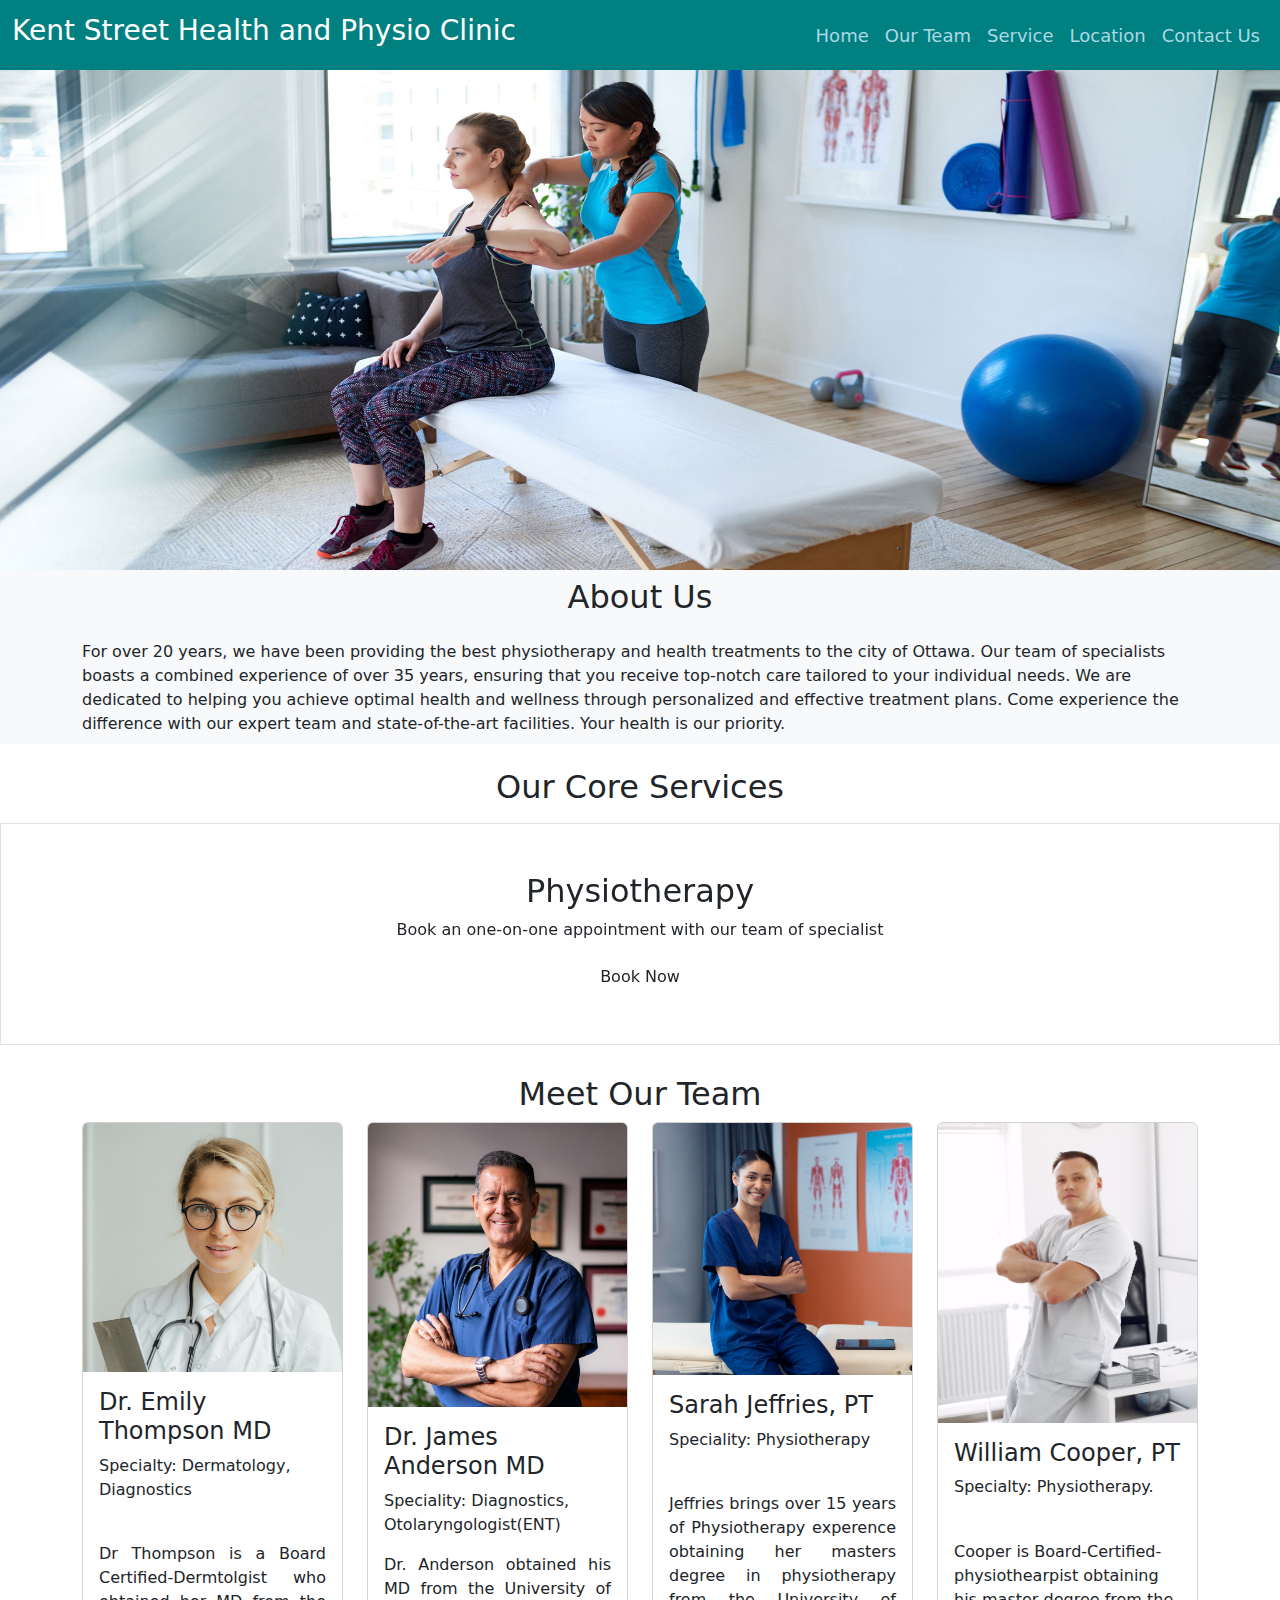
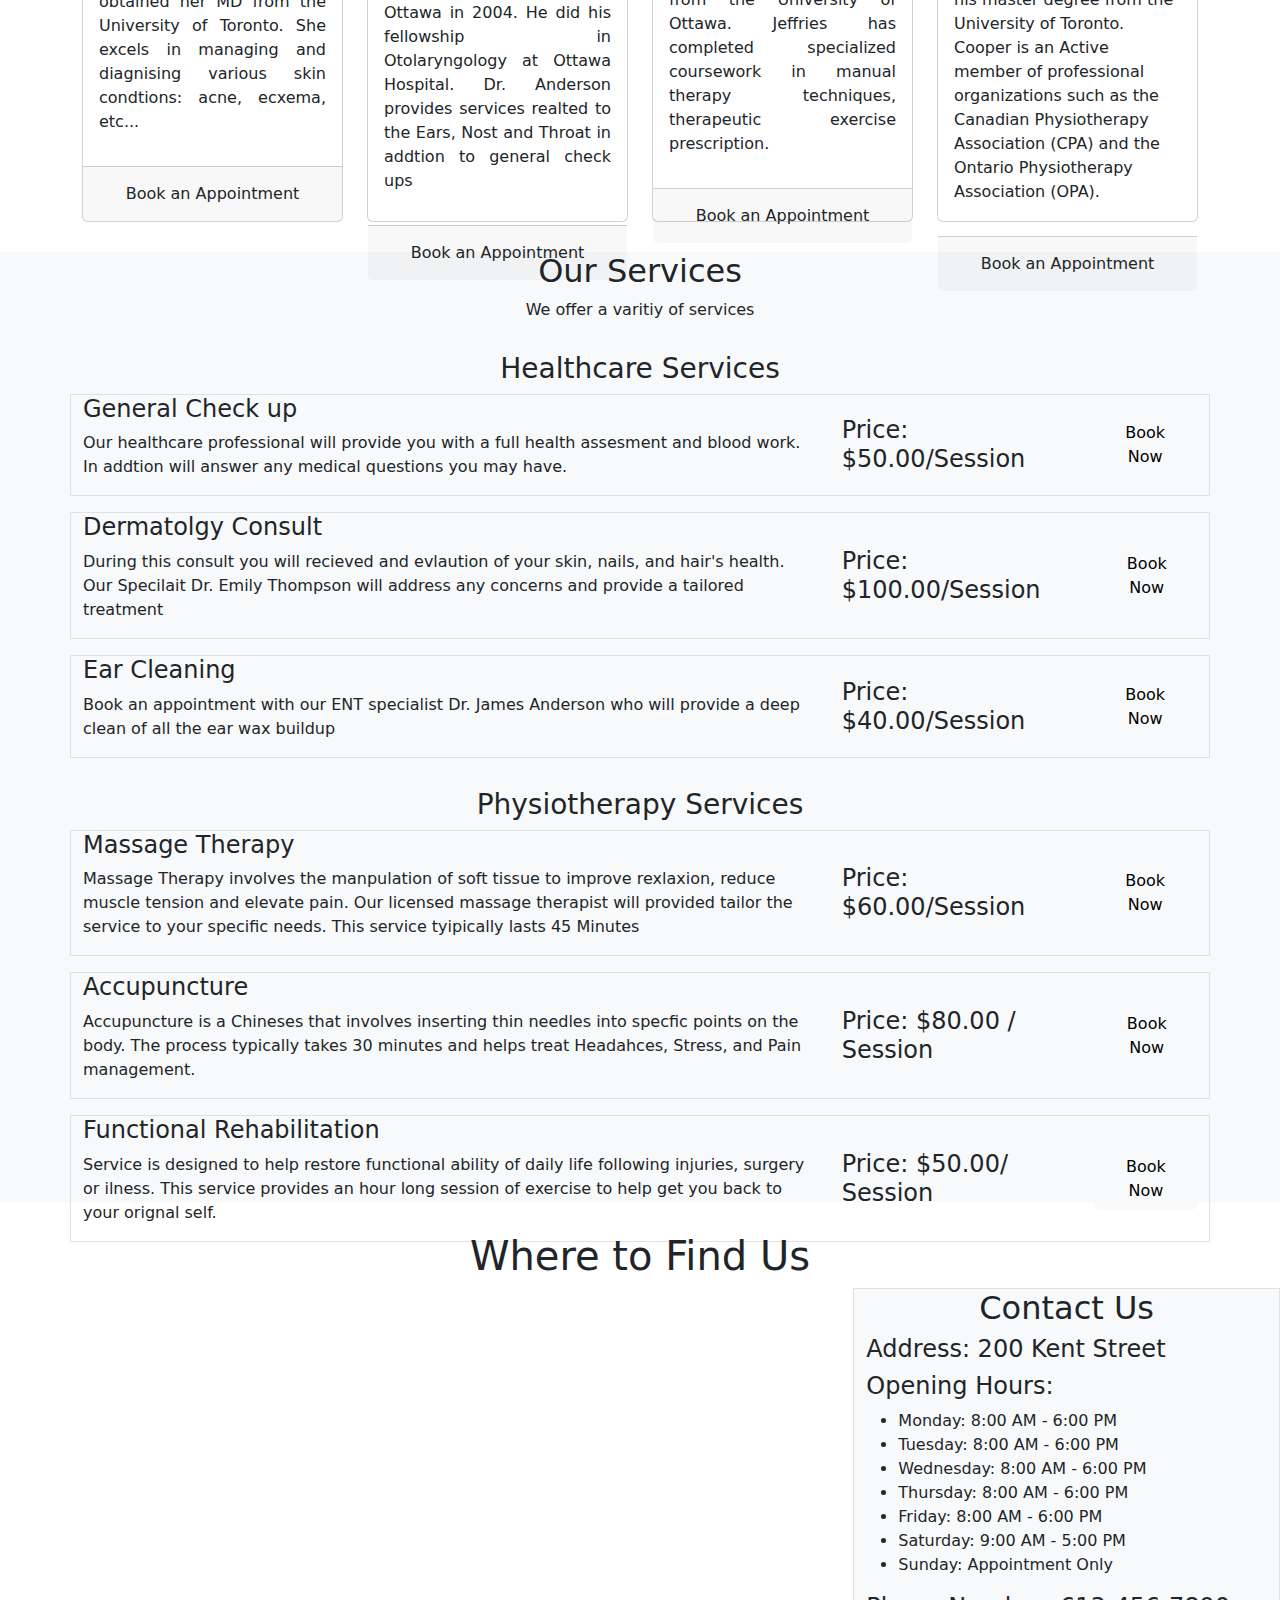
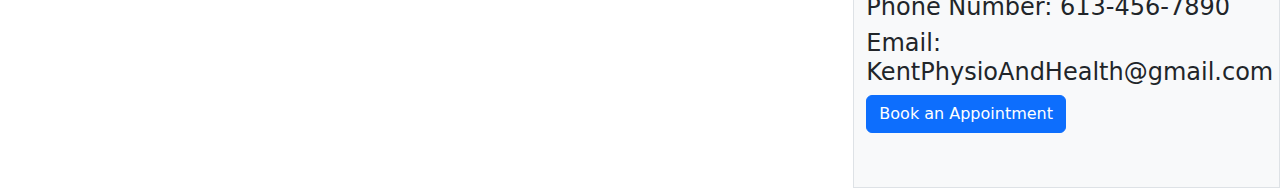
==== index.html @ dc6d2211 "95% Finished" ====
<!DOCTYPE html>
<html lang="en">

<head>
    <meta charset="UTF-8">
    <meta name="viewport" content="width=device-width, initial-scale=1.0">
    <title>Kent Street Health and Physio Clinic</title>
    <link rel="stylesheet" href="styles\styles.css">
    <link href="https://cdn.jsdelivr.net/npm/bootstrap@5.3.3/dist/css/bootstrap.min.css" rel="stylesheet">
    <script src="https://cdn.jsdelivr.net/npm/bootstrap@5.3.3/dist/js/bootstrap.bundle.min.js"></script>
</head>

<body>
    <!-- ===================== -->
    <!-- Navigation Bar        -->
    <!-- ===================== -->
    <nav class="navbar navbar-expand-md navbar-design fixed-top">
        <div class="container-fluid">
            <!-- Left hand side of nav-->
            <ul class="navbar-nav">
                <li>
                    <span class="website-name">
                        <h1 style="color: white; font-size: 28px">Kent Street Health and Physio Clinic</h1>
                    </span>
                </li>
            </ul>

            <!-- Links to other sections of the web page-->
            <ul class="navbar-nav">
                <li class="nav-item">
                    <a class="nav-link" href="#"> Home </a>
                </li>
                <li class="nav-item">
                    <a class="nav-link" href="#ourTeam"> Our Team </a>
                </li>
                <li class="nav-item">
                    <a class="nav-link" href="#services">Service</a>
                </li>
                <li class="nav-item">
                    <a class="nav-link" href="#location"> Location </a>
                </li>
                <li class="nav-item">
                    <a class="nav-link" href="#location"> Contact Us </a>
                </li>
            </ul>
        </div>
    </nav>
    <!-- Landing page image-->
    <div class="container-fluid" style="padding-left: 0; padding-right: 0; margin-top: 70px;">
        <img src="images\Physiotherapy-2.jpg" alt="Placeholder Image" style="width:100%; height:500px;">
    </div>

    <!-- ===================== -->
    <!-- About us Section       -->
    <!-- ===================== -->
    <div class="container-fluid bg-light">
        <div class="container bg-light">
            <h2 class="text-center py-2">About Us</h2>
            <p class="py-2">For over 20 years, we have been providing the best physiotherapy and health treatments to
                the city of Ottawa. Our team of specialists boasts a combined experience of over 35 years, ensuring that
                you receive top-notch care tailored to your individual needs. We are dedicated to helping you achieve
                optimal health and wellness through personalized and effective treatment plans. Come experience the
                difference with our expert team and state-of-the-art facilities. Your health is our priority.</p>
        </div>
    </div>

    <!-- Displays  an overview of services and then a list of services offered-->
    <div class="container-fluid text-center py-2" style="padding-left: 10px; padding-right: 10px;">
        <h2>Our Core Services</h2>
    </div>

    <div id="ServiceCarousel" class="carousel slide" data-bs-ride="carousel">
        <div class="carousel-inner">

            <!-- Physiotherapy Services-->
            <div class="carousel-item active">
                <div class="container-fluid py-5 text-center border" style="padding-left: 10px; padding-right: 10px;">

                    <h2>Physiotherapy </h2>
                    <p> Book an one-on-one appointment with our team of specialist</p>
                    <button type="button" class="btn" data-bs-toggle="modal" data-bs-target="#bookingModal">
                        Book Now</button>
                </div>
            </div>

            <!-- Health Care Services-->
            <div class="carousel-item">
                <div class="container-fluid py-5 text-center border" style="padding-left: 10px; padding-right: 10px;">
                    <h2>Health Care</h2>
                    <p> Walk-in or book an appointment with our team of specialist </p>
                    <button type="button" class="btn" data-bs-toggle="modal" data-bs-target="#bookingModal">
                        Book Now</button>
                </div>
            </div>
        </div>
        <button class="carousel-control-prev" type="button" data-bs-target="#ServiceCarousel" data-bs-slide="prev">
            <span class="carousel-control-prev-icon"></span>
        </button>
        <button class="carousel-control-next" type="button" data-bs-target="#ServiceCarousel" data-bs-slide="next">
            <span class="carousel-control-next-icon"></span>
        </button>
    </div>

    <!-- Meet the team section of the website-->
    <div class="container-fluid" id="ourTeam">
        <h2 class="text-center" style="margin-top: 30px;">Meet Our Team</h2>
    </div>
    <div class="container" style="display: flex; align-items: center;">
        <div class="row">
            <div class="col-3 ">
                <div class="card" style="max-width: 24rem;height: 700px">
                    <img class="card-img-top" src="images\pexels-shkrabaanthony-5215024.jpg" alt="Card image"
                        style="height:300px">
                    <div class="card-body">
                        <h4 class="card-title">Dr. Emily Thompson MD</h4>
                        <p class="card-text" style="margin-bottom: 40px;">Specialty: Dermatology, Diagnostics </p>

                        <p class="justified-text"> Dr Thompson is a Board
                            Certified-Dermtolgist who obtained her MD from
                            the
                            University of Toronto. She excels in managing and diagnising various skin condtions: acne,
                            ecxema, etc...
                        <p>
                    </div>
                    <div class="card-footer text-center"> <button type="button" class="btn" data-bs-toggle="modal"
                            data-bs-target="#bookingModal">
                            Book an Appointment</button>
                    </div>
                </div>
            </div>
            <div class="col-3">
                <div class="card" style="max-width: 24rem; height: 700px">
                    <img class="card-img-top" src="images\pexels-cristian-rojas-8460157.jpg" alt="Card image"
                        style="height:300px">
                    <div class=" card-body">
                        <h4 class="card-title">Dr. James Anderson MD</h4>
                        <p class="card-text">Speciality: Diagnostics, Otolaryngologist(ENT)</p>
                        <p class="justified-text"> Dr. Anderson obtained his MD from the University of Ottawa in 2004.
                            He did his fellowship in
                            Otolaryngology at Ottawa Hospital. Dr. Anderson provides services realted to the Ears, Nost
                            and Throat in addtion to general check ups
                        <p>

                    </div>
                    <div class="card-footer text-center"> <button type="button" class="btn" data-bs-toggle="modal"
                            data-bs-target="#bookingModal">
                            Book an Appointment</button>
                    </div>

                </div>
            </div>
            <div class="col-3 ">
                <div class="card" style="max-width: 24rem; height: 700px">
                    <img class="card-img-top" id="image" src="images\PhysioTherapist1.png" alt="Card image"
                        style="height:300px">
                    <div class="card-body">
                        <h4 class="card-title">Sarah Jeffries, PT </h4>
                        <p class="card-text" style="margin-bottom: 40px;">Speciality: Physiotherapy</p>
                        <p class="justified-text"> Jeffries brings over 15 years of Physiotherapy experence obtaining
                            her masters degree in
                            physiotherapy from the University of Ottawa. Jeffries has completed specialized coursework
                            in
                            manual
                            therapy techniques, therapeutic exercise prescription.</p>

                    </div>
                    <div class="card-footer text-center"> <button type="button" class="btn" data-bs-toggle="modal"
                            data-bs-target="#bookingModal">
                            Book an Appointment</button>
                    </div>
                </div>
            </div>

            <div class="col-3">
                <div class="card" style="max-width: 24rem; height: 700px ">

                    <img class="card-img-top" src="images\doctor-white-uniform-office.jpg" alt="Card image"
                        style="height:300px">
                    <div class="card-body">
                        <h4 class="card-title">William Cooper, PT</h4>
                        <p class="card-text" style="padding-bottom: 25px">Specialty: Physiotherapy.</p>
                        <p>Cooper is Board-Certified-physiothearpist obtaining his master degree from the University of
                            Toronto. Cooper is an Active member of professional organizations such as the Canadian
                            Physiotherapy
                            Association (CPA) and the Ontario Physiotherapy Association (OPA).</p>

                    </div>
                    <div class="card-footer text-center"> <button type="button" class="btn" data-bs-toggle="modal"
                            data-bs-target="#bookingModal">
                            Book an Appointment</button>
                    </div>
                </div>
            </div>

        </div>
    </div>

    <!-- Service Section -->
    <div class="container-fluid  bg-light" id="services" style="height:950px; background-color:lightgray;">
        <div class="container-fluid text-center" style="margin-top: 30px;">
            <h2>Our Services</h2>
            <p> We offer a varitiy of services</p>
        </div>
        <h3 class="text-center" style="margin-top: 30px;"> Healthcare Services</h3>
        <div class="container">
            <!-- Example of service box-->
            <div class="row border d-flex align-items-center mb-3">
                <div class="col-md-8">
                    <div>
                        <h4>General Check up</h4>
                        <p> Our healthcare professional will provide you with a full health assesment and blood work. In
                            addtion will answer any medical questions you may have.</p>
                    </div>
                </div>
                <div class="col-md-4 d-flex justify-content-end align-items-center">
                    <h4 class="mb-0 mr-2">Price: $50.00/Session</h4>
                    <button type="button" class="btn btn-light ml-2" data-bs-toggle="modal"
                        data-bs-target="#bookingModal">
                        Book Now</button>
                </div>
            </div>
            <div class="row border d-flex align-items-center mb-3">
                <div class="col-sm-8">
                    <div>
                        <h4>Dermatolgy Consult</h4>
                        <p>During this consult you will recieved and evlaution of your skin, nails, and hair's health.
                            Our Specilait Dr. Emily Thompson will address any concerns and provide a tailored treatment
                        </p>
                    </div>
                </div>
                <div class="col-md-4 d-flex justify-content-end align-items-center">
                    <h4 class="mb-0 mr-2">Price: $100.00/Session</h4>
                    <button type="button" class="btn btn-light ml-2" data-bs-toggle="modal"
                        data-bs-target="#bookingModal">
                        Book Now</button>
                </div>
            </div>

            <div class="row border d-flex align-items-center mb-3">
                <div class="col-sm-8">
                    <div>
                        <h4>Ear Cleaning</h4>
                        <p> Book an appointment with our ENT specialist Dr. James Anderson who will provide a deep clean
                            of all the ear wax buildup </p>
                    </div>
                </div>
                <div class="col-md-4 d-flex justify-content-end align-items-center">
                    <h4 class="mb-0 mr-2">Price: $40.00/Session</h4>
                    <button type="button" class="btn btn-light ml-2" data-bs-toggle="modal"
                        data-bs-target="#bookingModal">
                        Book Now</button>
                </div>
            </div>
        </div>
        <!-- Physiotherapy Services-->
        <h3 class="text-center" style="margin-top: 30px;"> Physiotherapy Services</h3>
        <div class="container">

            <!--One of the services offered-->
            <div class="row border d-flex align-items-center mb-3">
                <div class="col-md-8">
                    <div>
                        <h4>Massage Therapy</h4>
                        <p>Massage Therapy involves the manpulation of soft tissue to improve rexlaxion, reduce muscle
                            tension and elevate pain. Our licensed massage therapist will provided tailor the service
                            to your specific needs. This service tyipically lasts 45 Minutes</p>
                    </div>
                </div>
                <div class="col-md-4 d-flex justify-content-end align-items-center">
                    <h4 class="mb-0 mr-2">Price: $60.00/Session</h4>
                    <button type="button" class="btn btn-light ml-2" data-bs-toggle="modal"
                        data-bs-target="#bookingModal">
                        Book Now</button>
                </div>
            </div>

            <div class="row border d-flex align-items-center mb-3">
                <div class="col-sm-8">
                    <div>
                        <h4>Accupuncture</h4>
                        <p>Accupuncture is a Chineses that involves inserting thin needles into specfic points on the
                            body. The process typically takes 30 minutes and helps treat Headahces, Stress, and Pain
                            management.</p>
                    </div>
                </div>
                <div class="col-md-4 d-flex justify-content-end align-items-center">
                    <h4 class="mb-0 mr-2">Price: $80.00 / Session</h4>
                    <button type="button" class="btn btn-light ml-2" data-bs-toggle="modal"
                        data-bs-target="#bookingModal">
                        Book Now</button>
                </div>
            </div>

            <div class="row border d-flex align-items-center mb-3">
                <div class="col-sm-8">
                    <div>
                        <h4>Functional Rehabilitation</h4>
                        <p> Service is designed to help restore functional ability of daily life following injuries,
                            surgery or ilness. This service provides an hour long session of exercise to help get you
                            back to your orignal self.</p>
                    </div>
                </div>
                <div class="col-md-4 d-flex justify-content-end align-items-center">
                    <h4 class="mb-0 mr-2">Price: $50.00/ Session</h4>
                    <button type="button" class="btn btn-light ml-2" data-bs-toggle="modal"
                        data-bs-target="#bookingModal">
                        Book Now</button>
                </div>
            </div>
        </div>
    </div>

    <!-- Location Section -->
    <div class="container-fluid  py-15" id="location" style="padding-top: 30px;">
        <h1 class="text-center"> Where to Find Us</h1>
        <div class="row">
            <div class="col-md-8">
                <div class="map" style="position: relative; height: 500px; width: 100%; ">
                    <iframe
                        src="https://www.google.com/maps/embed?pb=!1m18!1m12!1m3!1d2800.6131193935475!2d-75.70146079999999!3d45.417140599999996!2m3!1f0!2f0!3f0!3m2!1i1024!2i768!4f13.1!3m3!1m2!1s0x4cce045374c38bcb%3A0xe86599e14ddf9815!2s200%20Kent%20St%2C%20Ottawa%2C%20ON%20K1A%200E6!5e0!3m2!1sen!2sca!4v1717624292869!5m2!1sen!2sca"
                        style="position: relative; top: 0; left: 0; width: 100%; height: 100%; border: 0;"
                        allowfullscreen="" loading="lazy" referrerpolicy="no-referrer-when-downgrade"></iframe>
                </div>
            </div>

            <!-- Contact Section-->
            <div class="col-md-4 border bg-light" style="height:500px;">
                <h2 class="text-center">Contact Us</h2>
                <h4>Address: 200 Kent Street</h4>
                <h4>Opening Hours: </h4>
                <ul>
                    <li>Monday: 8:00 AM - 6:00 PM</li>
                    <li>Tuesday: 8:00 AM - 6:00 PM</li>
                    <li>Wednesday: 8:00 AM - 6:00 PM</li>
                    <li>Thursday: 8:00 AM - 6:00 PM</li>
                    <li>Friday: 8:00 AM - 6:00 PM</li>
                    <li>Saturday: 9:00 AM - 5:00 PM</li>
                    <li>Sunday: Appointment Only</li>
                </ul>
                <h4>Phone Number: 613-456-7890</h4>
                <h4> Email: KentPhysioAndHealth@gmail.com</h4>

                <button type="button" class="btn btn-primary" data-bs-toggle="modal" data-bs-target="#bookingModal">
                    Book an Appointment</button>

            </div>

        </div>
    </div>


    <!-- Booking Form-->
    <div class="modal fade" id="bookingModal" role="dialog">
        <div class="modal-dialog modal-lg">
            <div class="modal-content">
                <div class="modal-header">
                    <h4 class="modal-title"> Book an Appointment</h4>
                    <button type="button" class="btn-close" data-bs-dismiss="modal"></button>
                </div>
                <div class="modal-body">
                    <div class="row">
                        <div class="col-6">
                            <label for="firstName">First Name:</label>
                            <input type="text" id="firstName" name="firstName" class="form-control" required><br>
                        </div>
                        <div class="col-6">
                            <label for="lastName">Last Name:</label>
                            <input type="text" id="lastName" name="lastName" class="form-control" required><br>
                        </div>
                    </div>
                    <div class="row">
                        <div class="col-12">
                            <label for="email">Email:</label>
                            <input type="email" id="email" name="email" class="form-control" required><br>
                        </div>
                    </div>
                    <div class="row">
                        <div class="col-6">
                            <label for="service">Select a Service:</label>
                            <select id="service" name="service" class="form-control" required><br>
                                <option value="" selected disabled>Select a service</option>
                                <option>General Chekcupo</option>
                                <option>Physiotherapy Service</option>
                            </select>
                        </div>
                        <div class="col-6">
                            <label for="expert">Select and Expert:</label>
                            <select id="expert" name="expert" class="form-control" required><br>
                                <option value="" selected disabled>Select an expert</option>
                                <option>Dr. James Anderson</option>
                                <option>Dr Emily Thompson</option>
                                <option> Dr Sarah Jefferies</option>
                                <option> David Roberts PT</option>
                            </select>
                        </div>
                    </div>
                    <div class="row mt-3">
                        <div class="col-6">
                            <label for="date">date</label>
                            <input type="date" id="date" name="date" class="form-control" required><br>

                        </div>
                        <div class="col-6">
                            <div class="dropup">
                                <label for="appointmentTime">Select Appointment Time:</label>
                                <select id="appointmentTime" name="appointmentTime" class="form-control">
                                    <!-- Options for 15-minute intervals from 8:00 AM to 6:00 PM -->
                                    <option value="08:00">8:00 AM</option>
                                    <option value="08:15">8:15 AM</option>
                                    <option value="08:30">8:30 AM</option>
                                    <option value="08:45">8:45 AM</option>
                                    <option value="09:00">9:00 AM</option>
                                    <option value="09:15">9:15 AM</option>
                                    <option value="09:30">9:30 AM</option>
                                    <option value="09:45">9:45 AM</option>
                                    <option value="10:00">10:00 AM</option>
                                    <option value="10:15">10:15 AM</option>
                                    <option value="10:30">10:30 AM</option>
                                    <option value="10:45">10:45 AM</option>
                                    <option value="11:00">11:00 AM</option>
                                    <option value="11:15">11:15 AM</option>
                                    <option value="11:30">11:30 AM</option>
                                    <option value="11:45">11:45 AM</option>
                                    <option value="12:00">12:00 PM</option>
                                    <option value="12:15">12:15 PM</option>
                                    <option value="12:30">12:30 PM</option>
                                    <option value="12:45">12:45 PM</option>
                                    <option value="13:00">1:00 PM</option>
                                    <option value="13:15">1:15 PM</option>
                                    <option value="13:30">1:30 PM</option>
                                    <option value="13:45">1:45 PM</option>
                                    <option value="14:00">2:00 PM</option>
                                    <option value="14:15">2:15 PM</option>
                                    <option value="14:30">2:30 PM</option>
                                    <option value="14:45">2:45 PM</option>
                                    <option value="15:00">3:00 PM</option>
                                    <option value="15:15">3:15 PM</option>
                                    <option value="15:30">3:30 PM</option>
                                    <option value="15:45">3:45 PM</option>
                                    <option value="16:00">4:00 PM</option>
                                    <option value="16:15">4:15 PM</option>
                                    <option value="16:30">4:30 PM</option>
                                    <option value="16:45">4:45 PM</option>
                                    <option value="17:00">5:00 PM</option>
                                    <option value="17:15">5:15 PM</option>
                                    <option value="17:30">5:30 PM</option>
                                    <option value="17:45">5:45 PM</option>
                                </select>
                            </div>

                        </div>
                    </div>

                </div>
                <div class="modal-footer">
                    <button type="button" class="btn bg-light" id="submit" data-bs-dismiss="modal"
                        data-bs-target="#bookingModal">Book an
                        Appointment</button>
                </div>
            </div>
        </div>
    </div>

    <!-- Booking confirmation modal-->
    <div class="modal fade" id="confirmationModal">
        <div class="modal-dialog">
            <div class="modal-content">
                <div class="modal-header">
                    <h5 class="modal-title" id="confirmationModalLabel">Booking Confirmation</h5>
                    <button type="button" class="btn-close" data-bs-dismiss="modal"></button>
                </div>
                <div class="modal-body" id="confirmationModalBody">
                </div>
                <div class="modal-footer">
                    <button type="button" class="btn btn-primary" data-bs-toggle="modal" data-bs-target="#bookingModal">
                        Book an Appointment</button>
                </div>
            </div>

        </div>

    </div>

    <!-- Java Script function to display a booking confirmation-->
    <script>
        document.getElementById('submit').addEventListener('click', function (event) {
            event.preventDefault();

            // Retrieve input values entered by the user
            var firstName = document.getElementById('firstName').value;
            var lastName = document.getElementById('lastName').value;
            var email = document.getElementById('email').value;
            var service = document.getElementById('service').value;
            var expert = document.getElementById('expert').value;
            var date = document.getElementById('date').value;
            var appointmentTime = document.getElementById('appointmentTime').value;


            var confirmationMessage = 'First Name: ' + firstName + '<br>' +
                'Last Name: ' + lastName + '<br>' +
                'Email: ' + email + '<br>' +
                'Service: ' + service + '<br>' +
                'Expert: ' + expert + '<br>' +
                'Date: ' + date + '<br>' +
                'Appointment Time: ' + appointmentTime;

            // Populate confirmation modal with booking information
            document.getElementById('confirmationModalBody').innerHTML = confirmationMessage;

            // Show confirmation modal
            var confirmationModal = new bootstrap.Modal(document.getElementById('confirmationModal'));
            confirmationModal.show();
        });


    </script>






</body>

</html>
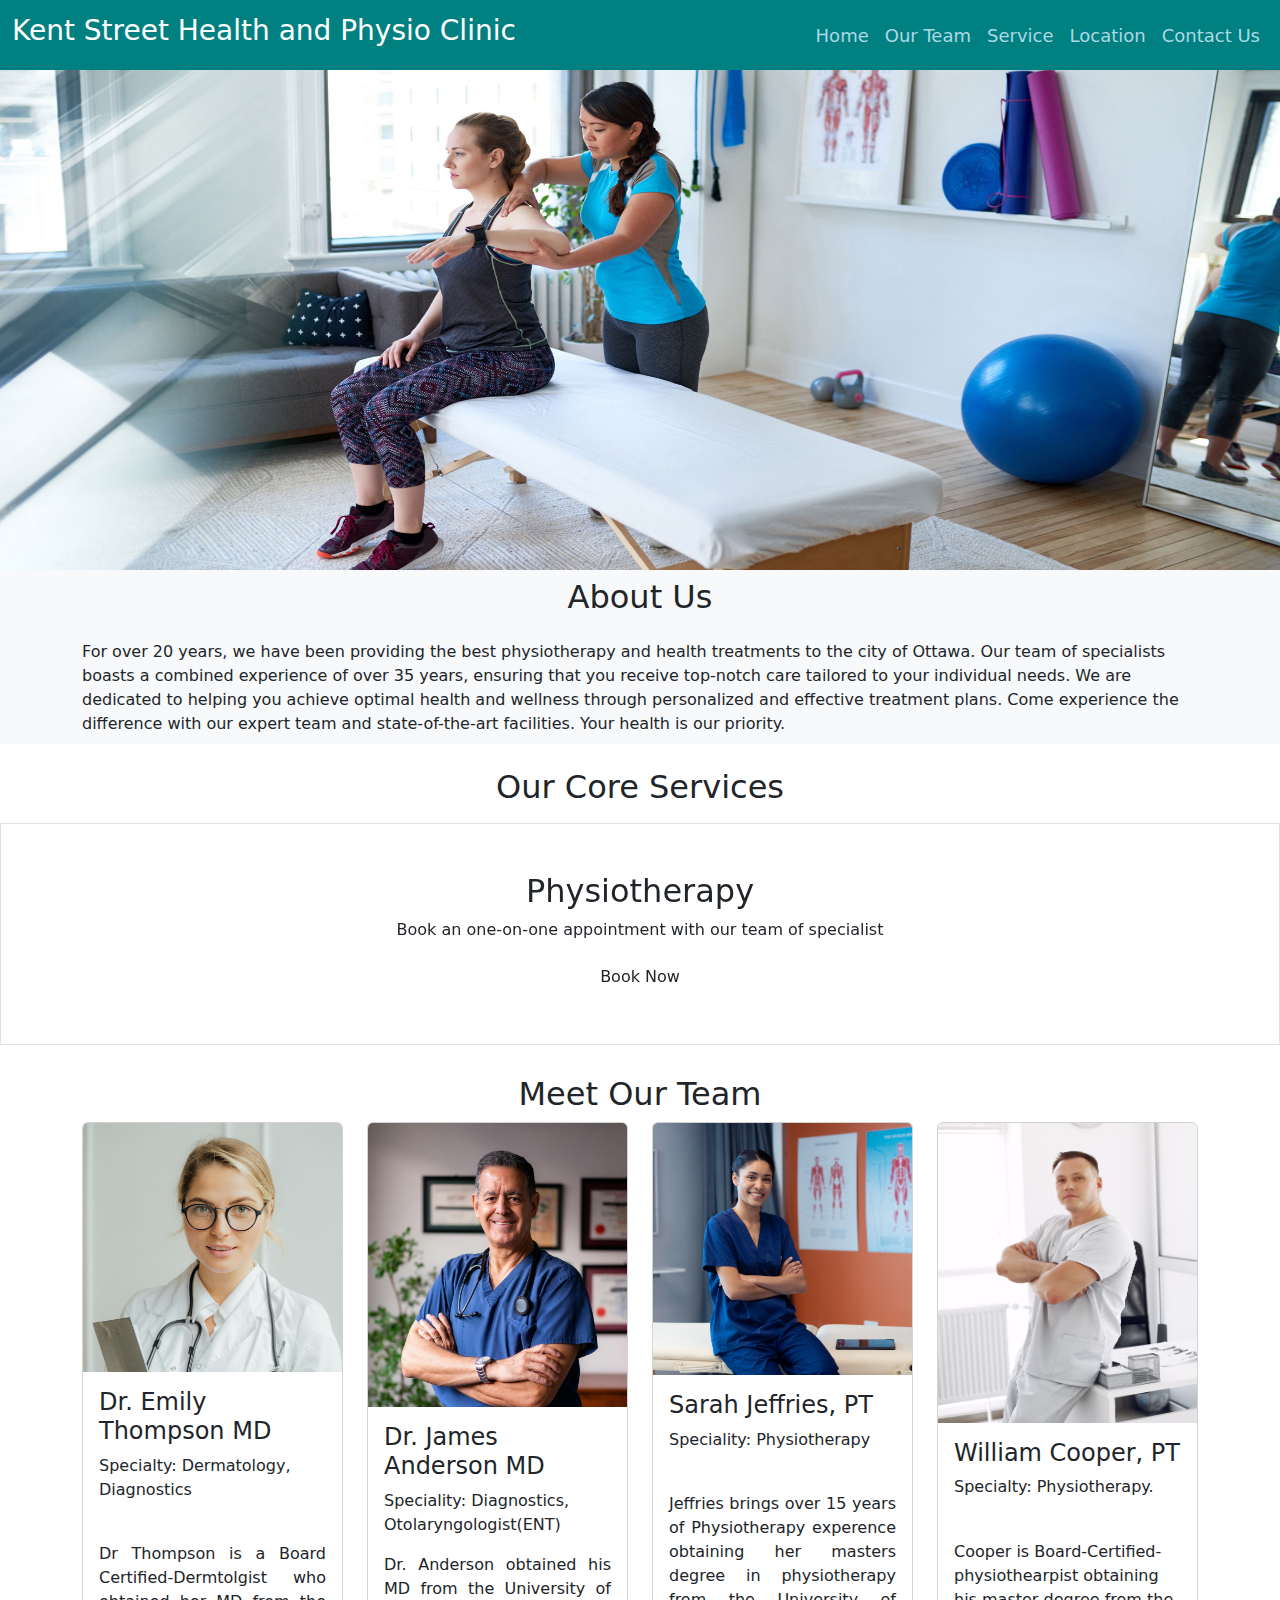
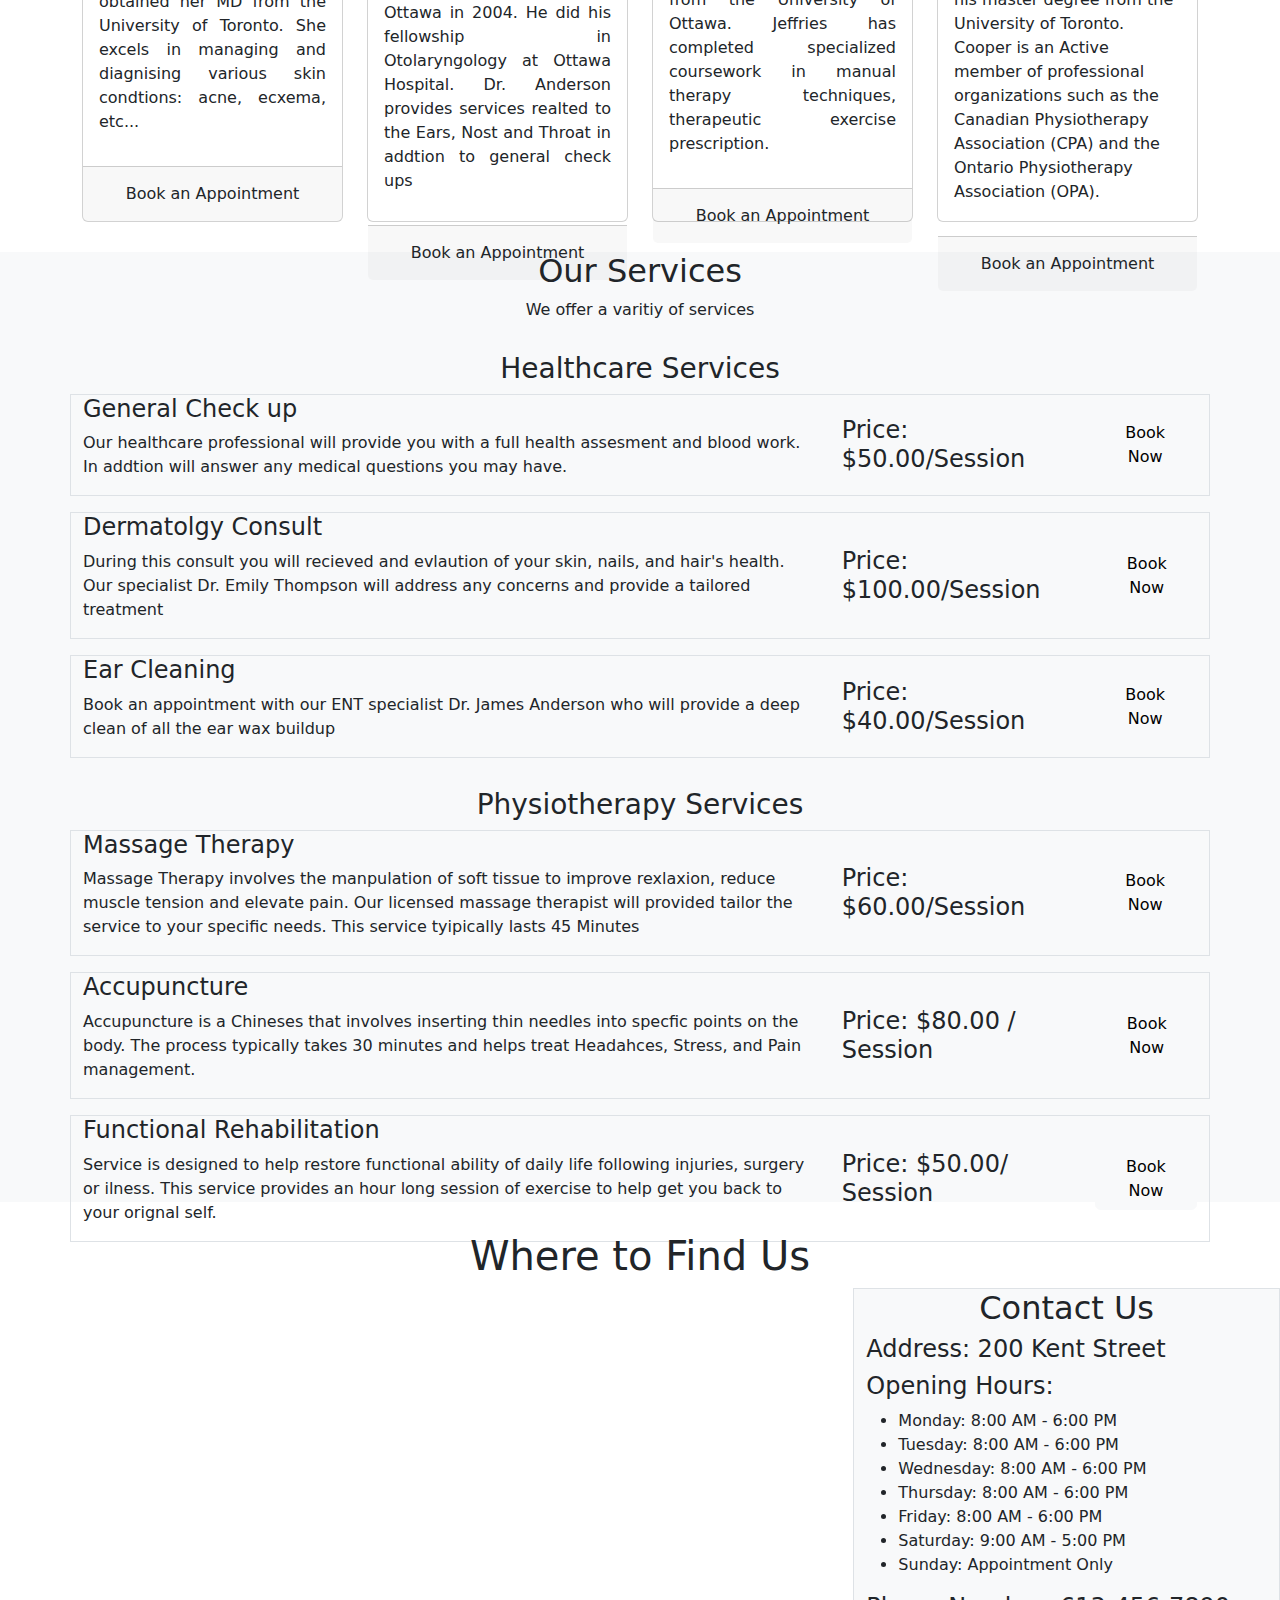
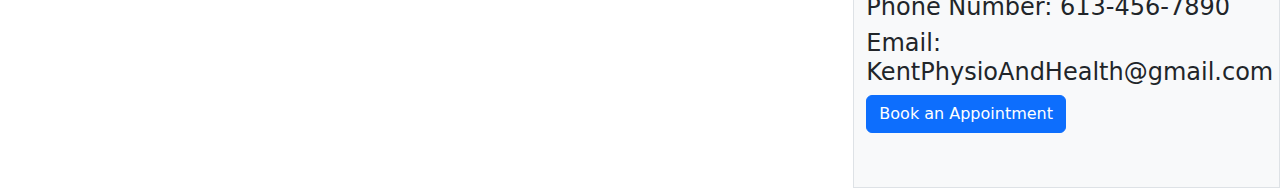
==== commit 49948a1f: "Added booking confirmation" ====
--- a/index.html
+++ b/index.html
@@ -224,7 +224,7 @@
                     <div>
                         <h4>Dermatolgy Consult</h4>
                         <p>During this consult you will recieved and evlaution of your skin, nails, and hair's health.
-                            Our Specilait Dr. Emily Thompson will address any concerns and provide a tailored treatment
+                            Our specialist Dr. Emily Thompson will address any concerns and provide a tailored treatment
                         </p>
                     </div>
                 </div>
@@ -241,7 +241,7 @@
                     <div>
                         <h4>Ear Cleaning</h4>
                         <p> Book an appointment with our ENT specialist Dr. James Anderson who will provide a deep clean
-                            of all the ear wax buildup </p>
+                            of all the ear wax buildup</p>
                     </div>
                 </div>
                 <div class="col-md-4 d-flex justify-content-end align-items-center">
@@ -466,14 +466,16 @@
         <div class="modal-dialog">
             <div class="modal-content">
                 <div class="modal-header">
-                    <h5 class="modal-title" id="confirmationModalLabel">Booking Confirmation</h5>
+                    <h4 class="modal-title" id="confirmationModalLabel">Booking Confirmation</h4>
                     <button type="button" class="btn-close" data-bs-dismiss="modal"></button>
                 </div>
                 <div class="modal-body" id="confirmationModalBody">
+
+
                 </div>
                 <div class="modal-footer">
                     <button type="button" class="btn btn-primary" data-bs-toggle="modal" data-bs-target="#bookingModal">
-                        Book an Appointment</button>
+                        Book another Appointment</button>
                 </div>
             </div>
 
@@ -494,18 +496,23 @@
             var expert = document.getElementById('expert').value;
             var date = document.getElementById('date').value;
             var appointmentTime = document.getElementById('appointmentTime').value;
-
-
-            var confirmationMessage = 'First Name: ' + firstName + '<br>' +
-                'Last Name: ' + lastName + '<br>' +
-                'Email: ' + email + '<br>' +
-                'Service: ' + service + '<br>' +
-                'Expert: ' + expert + '<br>' +
-                'Date: ' + date + '<br>' +
-                'Appointment Time: ' + appointmentTime;
-
+            let bookingConfirmNumber = Math.floor(Math.random() * 90000) + 10000
+            var confirmationMessage =
+                '<h5>Your Booking has Been Confirmed</h5>' +
+                '<h6>Booking Confirmation Number is: ' + bookingConfirmNumber + '</h6>' +
+                '<div style="display: flex; justify-content: space-between;">' +
+                '<span>Date: ' + date + '</span>' +
+                '<span>Appointment Time: ' + appointmentTime + '</span>' +
+                '</div>' +
+                '<div style="display: flex; justify-content: space-between;">' +
+                '<span>Service: ' + service + '</span>' +
+                '<span>Expert: ' + expert + '</span>' +
+                '</div>';
+
+
+            document.getElementById('confirmationModalBody').innerHTML = confirmationMessage;
             // Populate confirmation modal with booking information
-            document.getElementById('confirmationModalBody').innerHTML = confirmationMessage;
+
 
             // Show confirmation modal
             var confirmationModal = new bootstrap.Modal(document.getElementById('confirmationModal'));
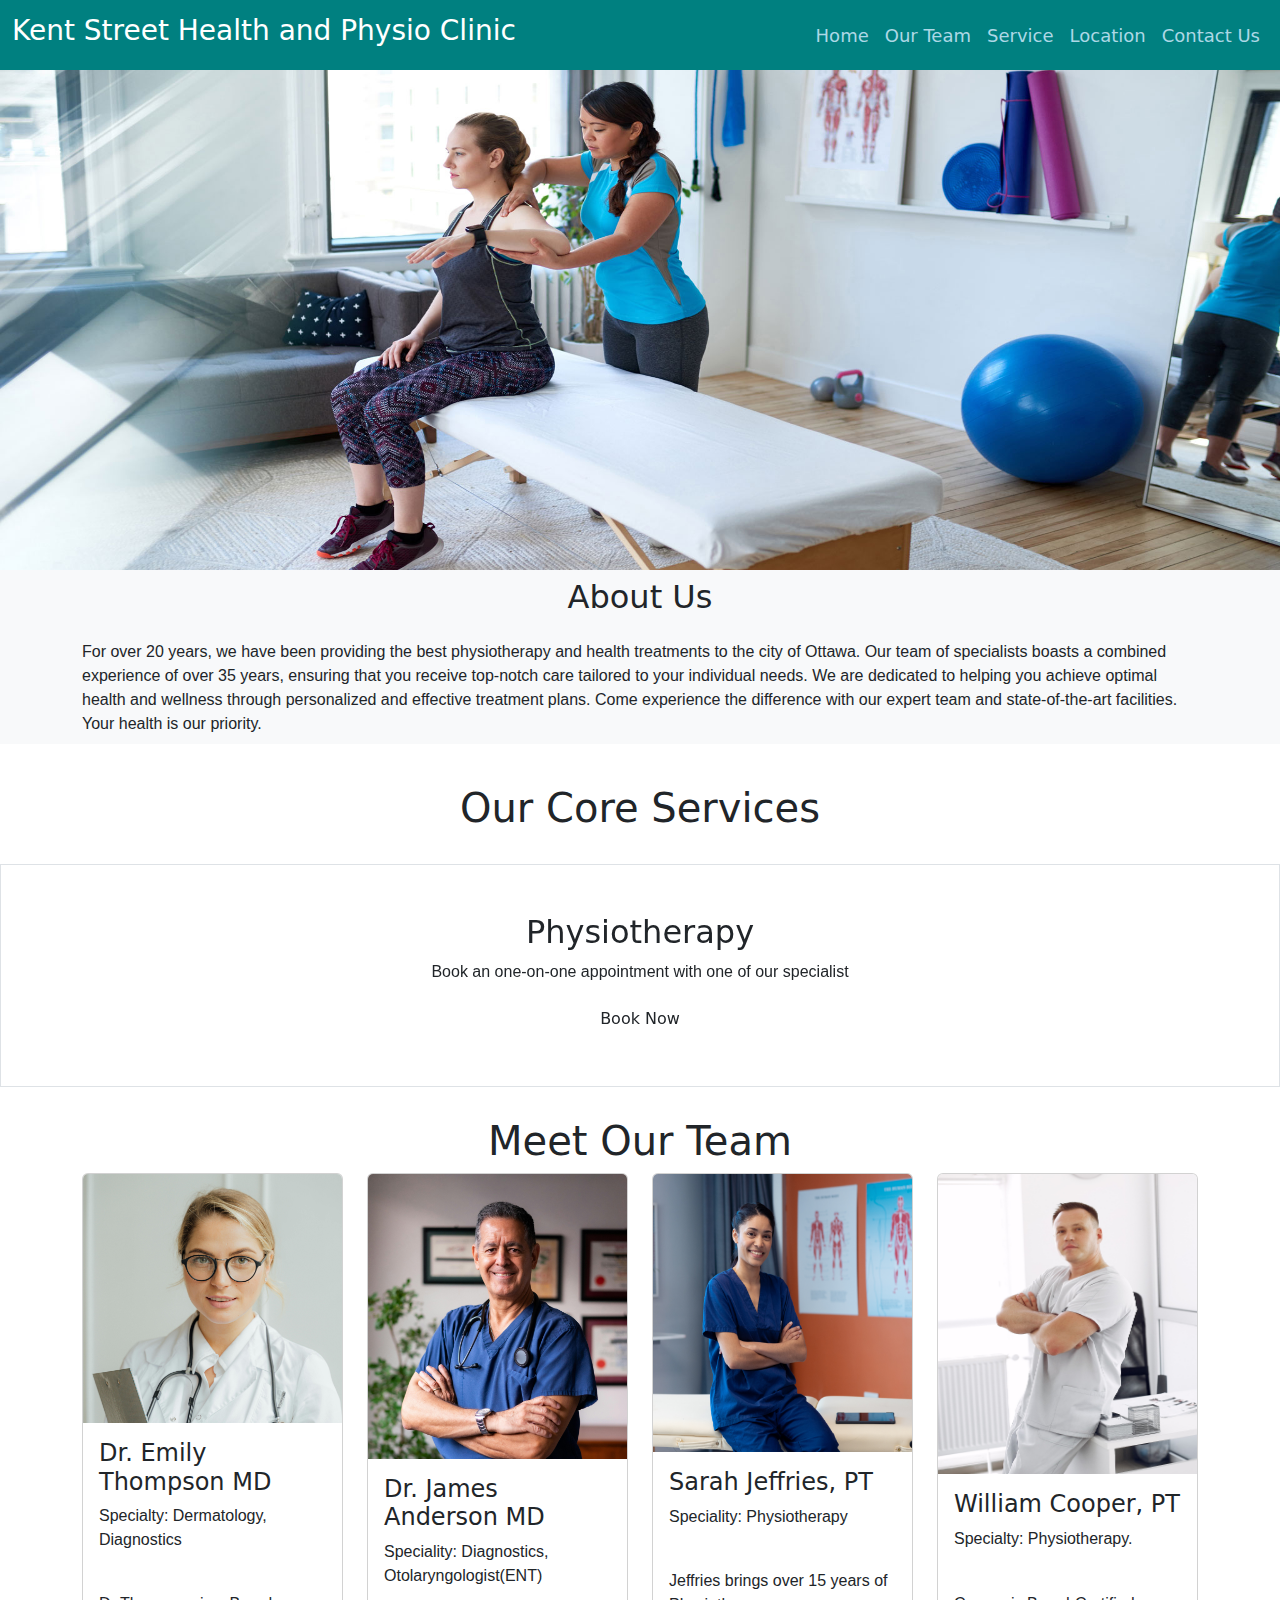
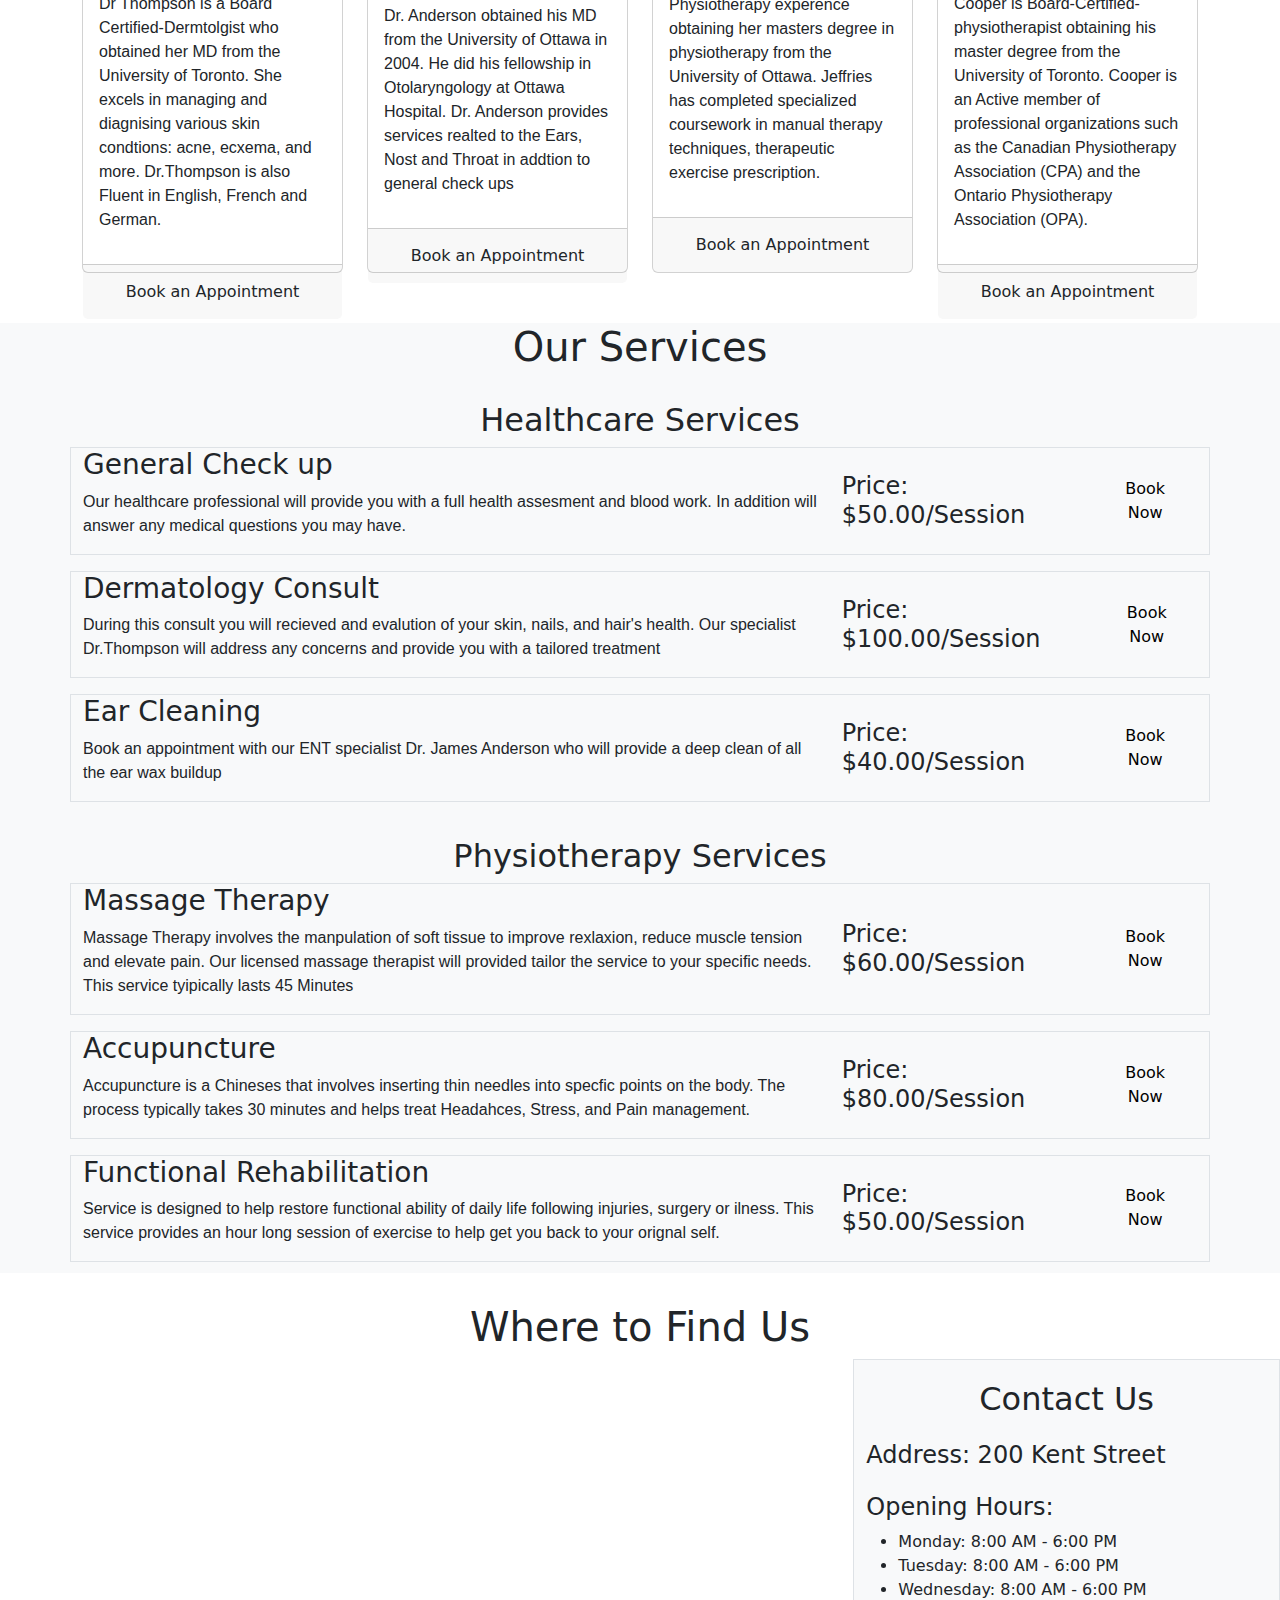
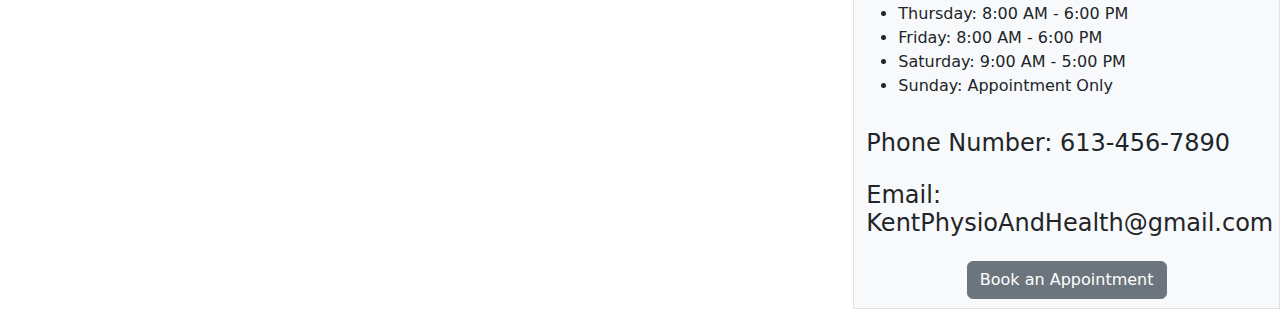
==== commit 15ebae0b: "Finshed details of booking confirmation" ====
--- a/index.html
+++ b/index.html
@@ -7,6 +7,7 @@
     <title>Kent Street Health and Physio Clinic</title>
     <link rel="stylesheet" href="styles\styles.css">
     <link href="https://cdn.jsdelivr.net/npm/bootstrap@5.3.3/dist/css/bootstrap.min.css" rel="stylesheet">
+    <link href="https://cdnjs.cloudflare.com/ajax/libs/font-awesome/6.0.0-beta3/css/all.min.css" rel="stylesheet">
     <script src="https://cdn.jsdelivr.net/npm/bootstrap@5.3.3/dist/js/bootstrap.bundle.min.js"></script>
 </head>
 
@@ -20,7 +21,8 @@
             <ul class="navbar-nav">
                 <li>
                     <span class="website-name">
-                        <h1 style="color: white; font-size: 28px">Kent Street Health and Physio Clinic</h1>
+                        <h1 style="color: white; font-size: 28px; ">Kent Street Health
+                            and Physio Clinic</h1>
                     </span>
                 </li>
             </ul>
@@ -56,7 +58,9 @@
     <div class="container-fluid bg-light">
         <div class="container bg-light">
             <h2 class="text-center py-2">About Us</h2>
-            <p class="py-2">For over 20 years, we have been providing the best physiotherapy and health treatments to
+            <p class="py-2">For over 20 years, we have been providing the
+                best
+                physiotherapy and health treatments to
                 the city of Ottawa. Our team of specialists boasts a combined experience of over 35 years, ensuring that
                 you receive top-notch care tailored to your individual needs. We are dedicated to helping you achieve
                 optimal health and wellness through personalized and effective treatment plans. Come experience the
@@ -65,8 +69,8 @@
     </div>
 
     <!-- Displays  an overview of services and then a list of services offered-->
-    <div class="container-fluid text-center py-2" style="padding-left: 10px; padding-right: 10px;">
-        <h2>Our Core Services</h2>
+    <div class="container-fluid text-center py-4" style="padding-left: 10px; padding-right: 10px;">
+        <h1>Our Core Services</h1>
     </div>
 
     <div id="ServiceCarousel" class="carousel slide" data-bs-ride="carousel">
@@ -77,7 +81,7 @@
                 <div class="container-fluid py-5 text-center border" style="padding-left: 10px; padding-right: 10px;">
 
                     <h2>Physiotherapy </h2>
-                    <p> Book an one-on-one appointment with our team of specialist</p>
+                    <p> Book an one-on-one appointment with one of our specialist</p>
                     <button type="button" class="btn" data-bs-toggle="modal" data-bs-target="#bookingModal">
                         Book Now</button>
                 </div>
@@ -87,7 +91,7 @@
             <div class="carousel-item">
                 <div class="container-fluid py-5 text-center border" style="padding-left: 10px; padding-right: 10px;">
                     <h2>Health Care</h2>
-                    <p> Walk-in or book an appointment with our team of specialist </p>
+                    <p> Walk-in or book an appointment with one of our specialist </p>
                     <button type="button" class="btn" data-bs-toggle="modal" data-bs-target="#bookingModal">
                         Book Now</button>
                 </div>
@@ -103,7 +107,7 @@
 
     <!-- Meet the team section of the website-->
     <div class="container-fluid" id="ourTeam">
-        <h2 class="text-center" style="margin-top: 30px;">Meet Our Team</h2>
+        <h1 class="text-center" style="margin-top: 30px;">Meet Our Team</h1>
     </div>
     <div class="container" style="display: flex; align-items: center;">
         <div class="row">
@@ -115,11 +119,11 @@
                         <h4 class="card-title">Dr. Emily Thompson MD</h4>
                         <p class="card-text" style="margin-bottom: 40px;">Specialty: Dermatology, Diagnostics </p>
 
-                        <p class="justified-text"> Dr Thompson is a Board
+                        <p> Dr Thompson is a Board
                             Certified-Dermtolgist who obtained her MD from
                             the
                             University of Toronto. She excels in managing and diagnising various skin condtions: acne,
-                            ecxema, etc...
+                            ecxema, and more. Dr.Thompson is also Fluent in English, French and German.
                         <p>
                     </div>
                     <div class="card-footer text-center"> <button type="button" class="btn" data-bs-toggle="modal"
@@ -135,7 +139,7 @@
                     <div class=" card-body">
                         <h4 class="card-title">Dr. James Anderson MD</h4>
                         <p class="card-text">Speciality: Diagnostics, Otolaryngologist(ENT)</p>
-                        <p class="justified-text"> Dr. Anderson obtained his MD from the University of Ottawa in 2004.
+                        <p> Dr. Anderson obtained his MD from the University of Ottawa in 2004.
                             He did his fellowship in
                             Otolaryngology at Ottawa Hospital. Dr. Anderson provides services realted to the Ears, Nost
                             and Throat in addtion to general check ups
@@ -156,7 +160,7 @@
                     <div class="card-body">
                         <h4 class="card-title">Sarah Jeffries, PT </h4>
                         <p class="card-text" style="margin-bottom: 40px;">Speciality: Physiotherapy</p>
-                        <p class="justified-text"> Jeffries brings over 15 years of Physiotherapy experence obtaining
+                        <p> Jeffries brings over 15 years of Physiotherapy experence obtaining
                             her masters degree in
                             physiotherapy from the University of Ottawa. Jeffries has completed specialized coursework
                             in
@@ -179,7 +183,8 @@
                     <div class="card-body">
                         <h4 class="card-title">William Cooper, PT</h4>
                         <p class="card-text" style="padding-bottom: 25px">Specialty: Physiotherapy.</p>
-                        <p>Cooper is Board-Certified-physiothearpist obtaining his master degree from the University of
+                        <p>Cooper is Board-Certified-physiotherapist obtaining his master degree
+                            from the University of
                             Toronto. Cooper is an Active member of professional organizations such as the Canadian
                             Physiotherapy
                             Association (CPA) and the Ontario Physiotherapy Association (OPA).</p>
@@ -196,20 +201,20 @@
     </div>
 
     <!-- Service Section -->
-    <div class="container-fluid  bg-light" id="services" style="height:950px; background-color:lightgray;">
+    <div class="container-fluid  bg-light" id="services"
+        style="height:950px; margin-top: 50px; background-color:lightgray;">
         <div class="container-fluid text-center" style="margin-top: 30px;">
-            <h2>Our Services</h2>
-            <p> We offer a varitiy of services</p>
-        </div>
-        <h3 class="text-center" style="margin-top: 30px;"> Healthcare Services</h3>
+            <h1 style="margin-top: 15px;">Our Services</h1>
+        </div>
+        <h2 class="text-center" style="margin-top: 30px;"> Healthcare Services</h2>
         <div class="container">
             <!-- Example of service box-->
             <div class="row border d-flex align-items-center mb-3">
                 <div class="col-md-8">
                     <div>
-                        <h4>General Check up</h4>
+                        <h3>General Check up</h3>
                         <p> Our healthcare professional will provide you with a full health assesment and blood work. In
-                            addtion will answer any medical questions you may have.</p>
+                            addition will answer any medical questions you may have.</p>
                     </div>
                 </div>
                 <div class="col-md-4 d-flex justify-content-end align-items-center">
@@ -222,9 +227,10 @@
             <div class="row border d-flex align-items-center mb-3">
                 <div class="col-sm-8">
                     <div>
-                        <h4>Dermatolgy Consult</h4>
-                        <p>During this consult you will recieved and evlaution of your skin, nails, and hair's health.
-                            Our specialist Dr. Emily Thompson will address any concerns and provide a tailored treatment
+                        <h3>Dermatology Consult</h3>
+                        <p>During this consult you will recieved and evalution of your skin, nails, and hair's health.
+                            Our specialist Dr.Thompson will address any concerns and provide you with a tailored
+                            treatment
                         </p>
                     </div>
                 </div>
@@ -239,7 +245,7 @@
             <div class="row border d-flex align-items-center mb-3">
                 <div class="col-sm-8">
                     <div>
-                        <h4>Ear Cleaning</h4>
+                        <h3>Ear Cleaning</h3>
                         <p> Book an appointment with our ENT specialist Dr. James Anderson who will provide a deep clean
                             of all the ear wax buildup</p>
                     </div>
@@ -253,14 +259,14 @@
             </div>
         </div>
         <!-- Physiotherapy Services-->
-        <h3 class="text-center" style="margin-top: 30px;"> Physiotherapy Services</h3>
+        <h2 class="text-center" style="margin-top: 35px;"> Physiotherapy Services</h2>
         <div class="container">
 
             <!--One of the services offered-->
             <div class="row border d-flex align-items-center mb-3">
                 <div class="col-md-8">
                     <div>
-                        <h4>Massage Therapy</h4>
+                        <h3>Massage Therapy</h3>
                         <p>Massage Therapy involves the manpulation of soft tissue to improve rexlaxion, reduce muscle
                             tension and elevate pain. Our licensed massage therapist will provided tailor the service
                             to your specific needs. This service tyipically lasts 45 Minutes</p>
@@ -277,14 +283,14 @@
             <div class="row border d-flex align-items-center mb-3">
                 <div class="col-sm-8">
                     <div>
-                        <h4>Accupuncture</h4>
+                        <h3>Accupuncture</h3>
                         <p>Accupuncture is a Chineses that involves inserting thin needles into specfic points on the
                             body. The process typically takes 30 minutes and helps treat Headahces, Stress, and Pain
                             management.</p>
                     </div>
                 </div>
                 <div class="col-md-4 d-flex justify-content-end align-items-center">
-                    <h4 class="mb-0 mr-2">Price: $80.00 / Session</h4>
+                    <h4 class="mb-0 mr-2">Price: $80.00/Session</h4>
                     <button type="button" class="btn btn-light ml-2" data-bs-toggle="modal"
                         data-bs-target="#bookingModal">
                         Book Now</button>
@@ -294,14 +300,14 @@
             <div class="row border d-flex align-items-center mb-3">
                 <div class="col-sm-8">
                     <div>
-                        <h4>Functional Rehabilitation</h4>
+                        <h3>Functional Rehabilitation</h3>
                         <p> Service is designed to help restore functional ability of daily life following injuries,
                             surgery or ilness. This service provides an hour long session of exercise to help get you
                             back to your orignal self.</p>
                     </div>
                 </div>
                 <div class="col-md-4 d-flex justify-content-end align-items-center">
-                    <h4 class="mb-0 mr-2">Price: $50.00/ Session</h4>
+                    <h4 class="mb-0 mr-2">Price: $50.00/Session</h4>
                     <button type="button" class="btn btn-light ml-2" data-bs-toggle="modal"
                         data-bs-target="#bookingModal">
                         Book Now</button>
@@ -315,7 +321,7 @@
         <h1 class="text-center"> Where to Find Us</h1>
         <div class="row">
             <div class="col-md-8">
-                <div class="map" style="position: relative; height: 500px; width: 100%; ">
+                <div class="map" style="position: relative; height: 550px; width: 100%; ">
                     <iframe
                         src="https://www.google.com/maps/embed?pb=!1m18!1m12!1m3!1d2800.6131193935475!2d-75.70146079999999!3d45.417140599999996!2m3!1f0!2f0!3f0!3m2!1i1024!2i768!4f13.1!3m3!1m2!1s0x4cce045374c38bcb%3A0xe86599e14ddf9815!2s200%20Kent%20St%2C%20Ottawa%2C%20ON%20K1A%200E6!5e0!3m2!1sen!2sca!4v1717624292869!5m2!1sen!2sca"
                         style="position: relative; top: 0; left: 0; width: 100%; height: 100%; border: 0;"
@@ -324,10 +330,10 @@
             </div>
 
             <!-- Contact Section-->
-            <div class="col-md-4 border bg-light" style="height:500px;">
+            <div class="col-md-4 border bg-light" style="height:550px; padding-top:20px">
                 <h2 class="text-center">Contact Us</h2>
-                <h4>Address: 200 Kent Street</h4>
-                <h4>Opening Hours: </h4>
+                <h4 style="padding-top:15px">Address: 200 Kent Street</h4>
+                <h4 style="padding-top:15px">Opening Hours: </h4>
                 <ul>
                     <li>Monday: 8:00 AM - 6:00 PM</li>
                     <li>Tuesday: 8:00 AM - 6:00 PM</li>
@@ -337,11 +343,14 @@
                     <li>Saturday: 9:00 AM - 5:00 PM</li>
                     <li>Sunday: Appointment Only</li>
                 </ul>
-                <h4>Phone Number: 613-456-7890</h4>
-                <h4> Email: KentPhysioAndHealth@gmail.com</h4>
-
-                <button type="button" class="btn btn-primary" data-bs-toggle="modal" data-bs-target="#bookingModal">
-                    Book an Appointment</button>
+                <h4 style="padding-top:15px">Phone Number: 613-456-7890</h4>
+                <h4 style="padding-top:15px"> Email: KentPhysioAndHealth@gmail.com</h4>
+                <div class="container d-flex justify-content-center align-items-center" style="padding-top:15px;">
+                    <button type="button" class="btn btn-secondary" data-bs-toggle="modal"
+                        data-bs-target="#bookingModal">
+                        Book an Appointment</button>
+                </div>
+
 
             </div>
 
@@ -379,8 +388,12 @@
                             <label for="service">Select a Service:</label>
                             <select id="service" name="service" class="form-control" required><br>
                                 <option value="" selected disabled>Select a service</option>
-                                <option>General Chekcupo</option>
-                                <option>Physiotherapy Service</option>
+                                <option>General Checkup</option>
+                                <option>Dermatology Consult</option>
+                                <option>Ear Cleaning/option>
+                                <option>Massage Therapy</option>
+                                <option>Accupuncture</option>
+                                <option>Functional Rehabilitation</option>
                             </select>
                         </div>
                         <div class="col-6">
@@ -389,8 +402,8 @@
                                 <option value="" selected disabled>Select an expert</option>
                                 <option>Dr. James Anderson</option>
                                 <option>Dr Emily Thompson</option>
-                                <option> Dr Sarah Jefferies</option>
-                                <option> David Roberts PT</option>
+                                <option> Sarah Jefferies, PT</option>
+                                <option> Wiliam Cooper, PT</option>
                             </select>
                         </div>
                     </div>
@@ -461,7 +474,7 @@
         </div>
     </div>
 
-    <!-- Booking confirmation modal-->
+    <!-- Booking confirmation modal -->
     <div class="modal fade" id="confirmationModal">
         <div class="modal-dialog">
             <div class="modal-content">
@@ -474,7 +487,7 @@
 
                 </div>
                 <div class="modal-footer">
-                    <button type="button" class="btn btn-primary" data-bs-toggle="modal" data-bs-target="#bookingModal">
+                    <button type="button" class="btn btn-light" data-bs-toggle="modal" data-bs-target="#bookingModal">
                         Book another Appointment</button>
                 </div>
             </div>
@@ -483,7 +496,7 @@
 
     </div>
 
-    <!-- Java Script function to display a booking confirmation-->
+    <!-- Java Script function to display a booking confirmation -->
     <script>
         document.getElementById('submit').addEventListener('click', function (event) {
             event.preventDefault();
@@ -496,10 +509,14 @@
             var expert = document.getElementById('expert').value;
             var date = document.getElementById('date').value;
             var appointmentTime = document.getElementById('appointmentTime').value;
+            // Generates random 5 digit number
             let bookingConfirmNumber = Math.floor(Math.random() * 90000) + 10000
             var confirmationMessage =
-                '<h5>Your Booking has Been Confirmed</h5>' +
-                '<h6>Booking Confirmation Number is: ' + bookingConfirmNumber + '</h6>' +
+                '<i class="fas fa-check-circle" style="font-size: 3rem; color:green; display: flex;' +
+                'justify-content: center;' +
+                'align-items: center;"></i><br>' +
+                '<h5 style= "display:flex; justify-content: center; align-item:center;">Your Booking has Been Confirmed</h5>' +
+                '<h6 style= "padding-top:30px">Booking Confirmation Number is: ' + bookingConfirmNumber + '</h6>' +
                 '<div style="display: flex; justify-content: space-between;">' +
                 '<span>Date: ' + date + '</span>' +
                 '<span>Appointment Time: ' + appointmentTime + '</span>' +
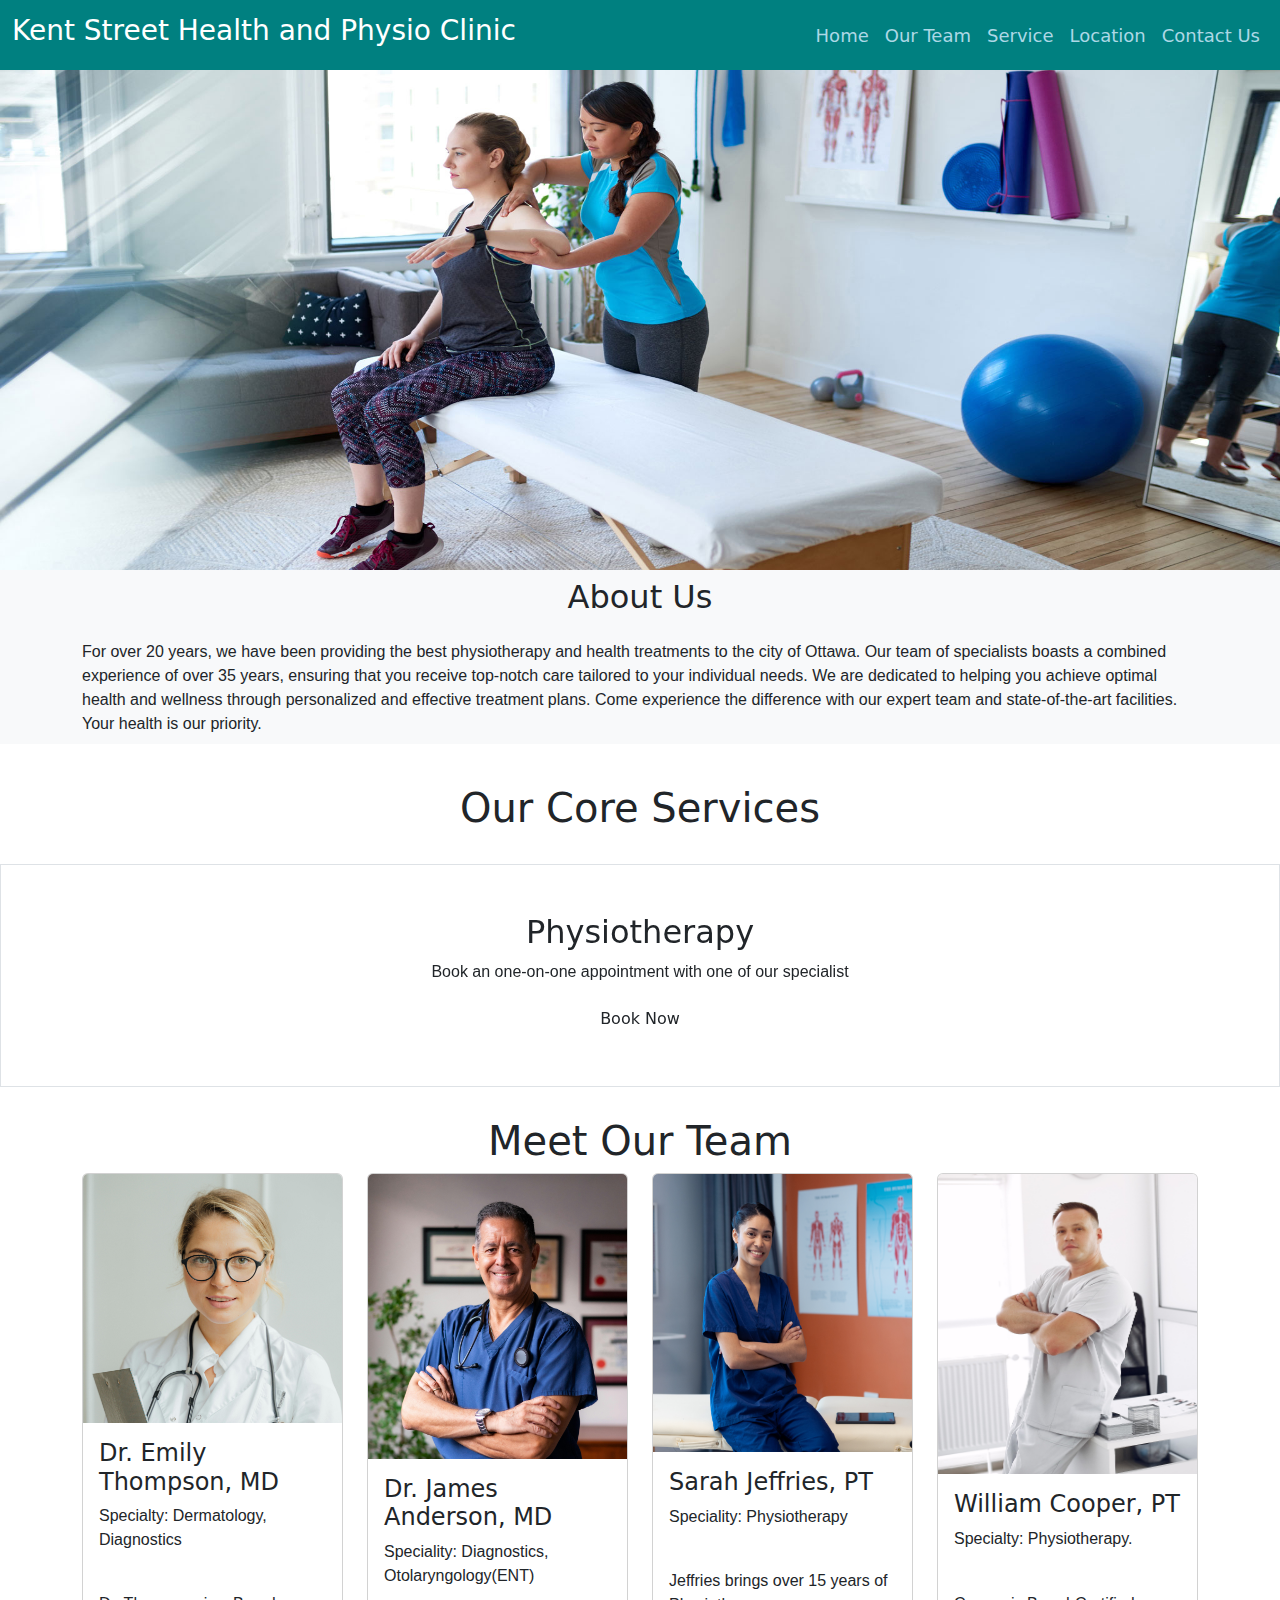
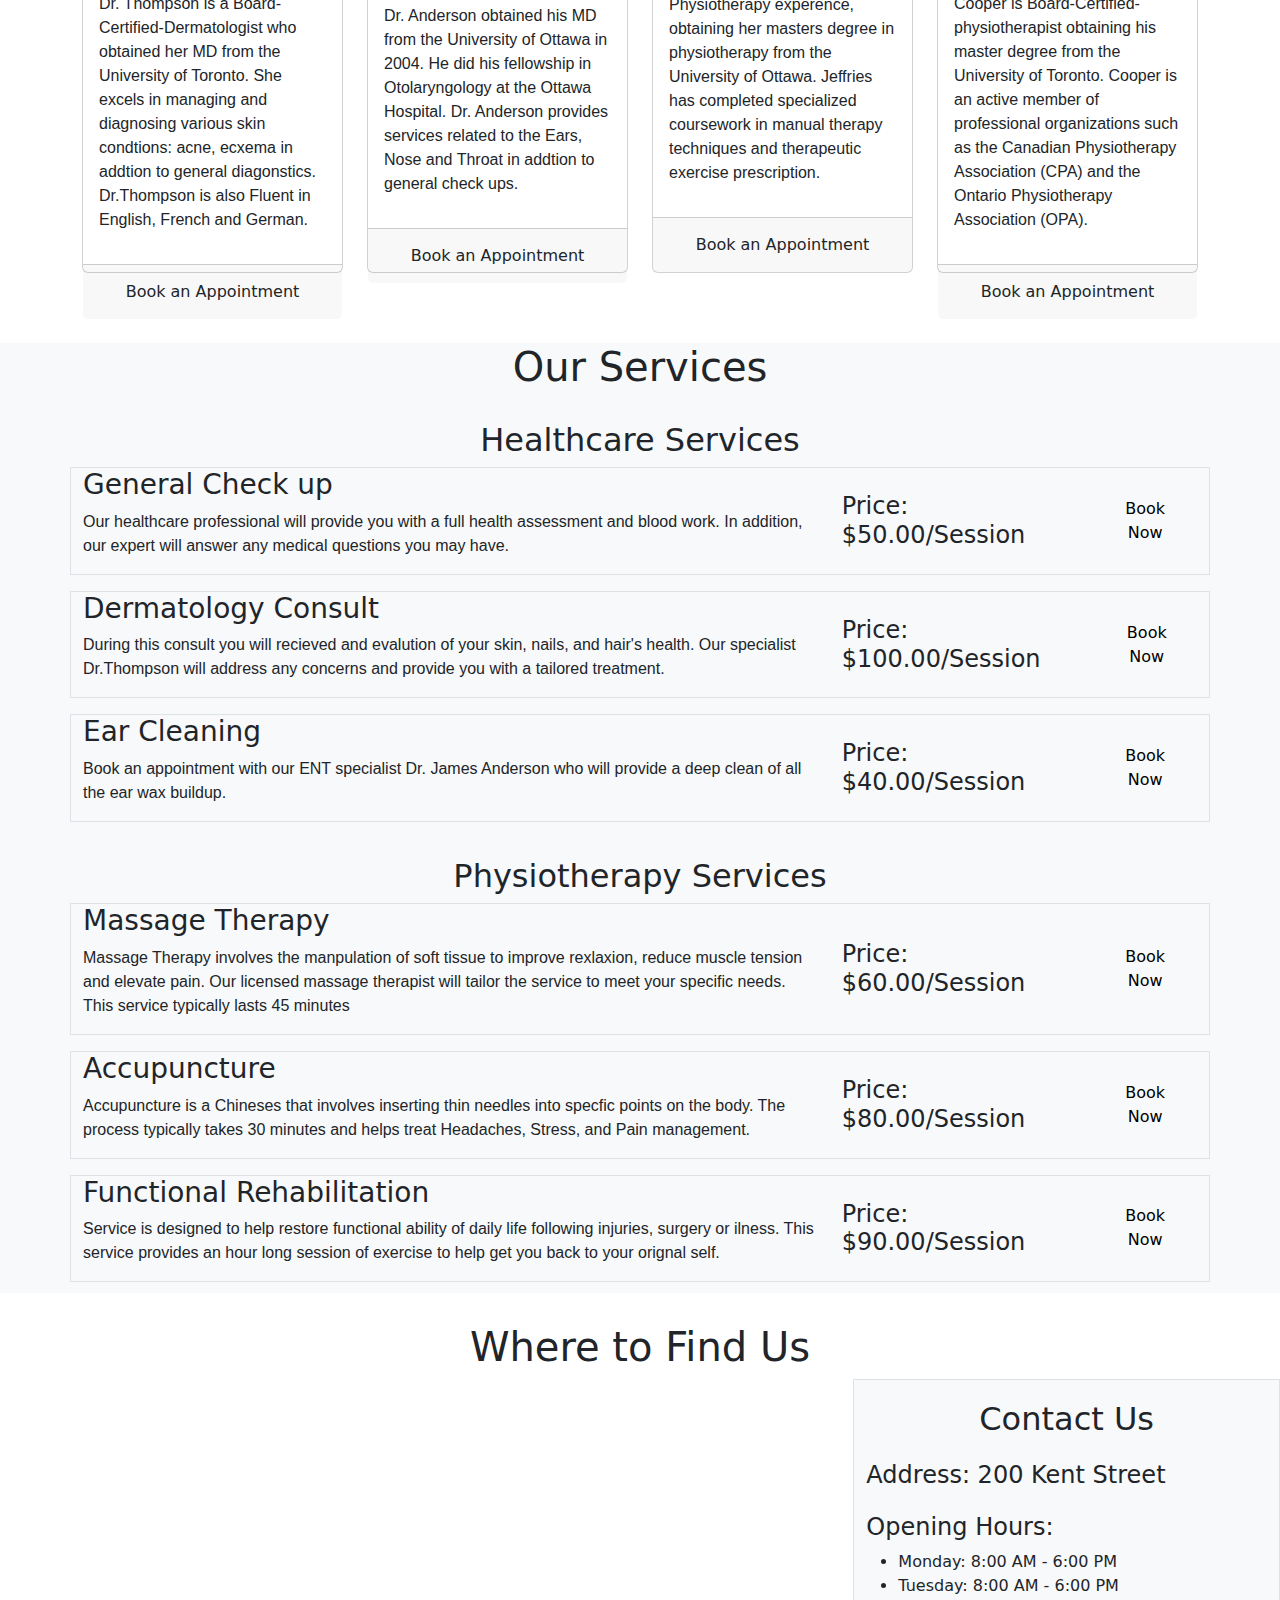
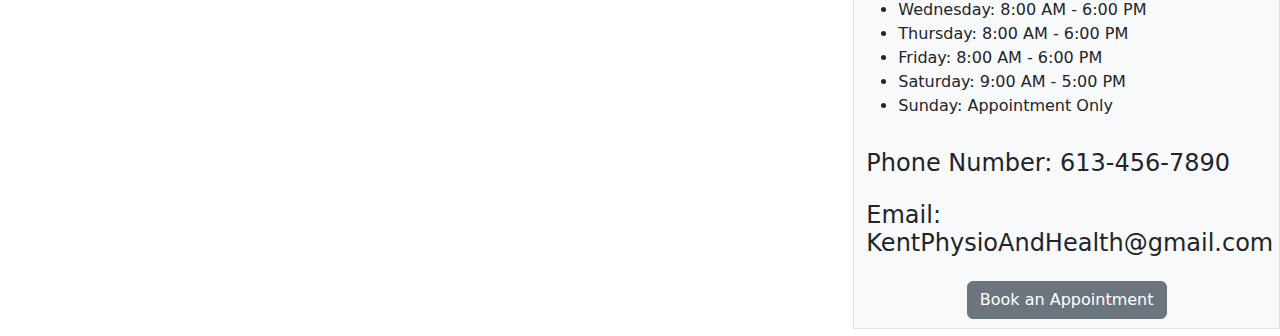
==== commit 123ff641: "Finished Website" ====
--- a/index.html
+++ b/index.html
@@ -116,14 +116,15 @@
                     <img class="card-img-top" src="images\pexels-shkrabaanthony-5215024.jpg" alt="Card image"
                         style="height:300px">
                     <div class="card-body">
-                        <h4 class="card-title">Dr. Emily Thompson MD</h4>
+                        <h4 class="card-title">Dr. Emily Thompson, MD</h4>
                         <p class="card-text" style="margin-bottom: 40px;">Specialty: Dermatology, Diagnostics </p>
 
-                        <p> Dr Thompson is a Board
-                            Certified-Dermtolgist who obtained her MD from
+                        <p> Dr. Thompson is a Board-
+                            Certified-Dermatologist who obtained her MD from
                             the
-                            University of Toronto. She excels in managing and diagnising various skin condtions: acne,
-                            ecxema, and more. Dr.Thompson is also Fluent in English, French and German.
+                            University of Toronto. She excels in managing and diagnosing various skin condtions: acne,
+                            ecxema in addtion to general diagonstics. Dr.Thompson is also Fluent in English, French and
+                            German.
                         <p>
                     </div>
                     <div class="card-footer text-center"> <button type="button" class="btn" data-bs-toggle="modal"
@@ -137,12 +138,13 @@
                     <img class="card-img-top" src="images\pexels-cristian-rojas-8460157.jpg" alt="Card image"
                         style="height:300px">
                     <div class=" card-body">
-                        <h4 class="card-title">Dr. James Anderson MD</h4>
-                        <p class="card-text">Speciality: Diagnostics, Otolaryngologist(ENT)</p>
+                        <h4 class="card-title">Dr. James Anderson, MD</h4>
+                        <p class="card-text">Speciality: Diagnostics, Otolaryngology(ENT)</p>
                         <p> Dr. Anderson obtained his MD from the University of Ottawa in 2004.
                             He did his fellowship in
-                            Otolaryngology at Ottawa Hospital. Dr. Anderson provides services realted to the Ears, Nost
-                            and Throat in addtion to general check ups
+                            Otolaryngology at the Ottawa Hospital. Dr. Anderson provides services related to the Ears,
+                            Nose
+                            and Throat in addtion to general check ups.
                         <p>
 
                     </div>
@@ -160,12 +162,12 @@
                     <div class="card-body">
                         <h4 class="card-title">Sarah Jeffries, PT </h4>
                         <p class="card-text" style="margin-bottom: 40px;">Speciality: Physiotherapy</p>
-                        <p> Jeffries brings over 15 years of Physiotherapy experence obtaining
+                        <p> Jeffries brings over 15 years of Physiotherapy experence, obtaining
                             her masters degree in
                             physiotherapy from the University of Ottawa. Jeffries has completed specialized coursework
                             in
                             manual
-                            therapy techniques, therapeutic exercise prescription.</p>
+                            therapy techniques and therapeutic exercise prescription.</p>
 
                     </div>
                     <div class="card-footer text-center"> <button type="button" class="btn" data-bs-toggle="modal"
@@ -185,7 +187,7 @@
                         <p class="card-text" style="padding-bottom: 25px">Specialty: Physiotherapy.</p>
                         <p>Cooper is Board-Certified-physiotherapist obtaining his master degree
                             from the University of
-                            Toronto. Cooper is an Active member of professional organizations such as the Canadian
+                            Toronto. Cooper is an active member of professional organizations such as the Canadian
                             Physiotherapy
                             Association (CPA) and the Ontario Physiotherapy Association (OPA).</p>
 
@@ -202,9 +204,9 @@
 
     <!-- Service Section -->
     <div class="container-fluid  bg-light" id="services"
-        style="height:950px; margin-top: 50px; background-color:lightgray;">
+        style="height:950px; margin-top: 70px; background-color:lightgray; ">
         <div class="container-fluid text-center" style="margin-top: 30px;">
-            <h1 style="margin-top: 15px;">Our Services</h1>
+            <h1 style="margin-top: 20px;">Our Services</h1>
         </div>
         <h2 class="text-center" style="margin-top: 30px;"> Healthcare Services</h2>
         <div class="container">
@@ -213,8 +215,9 @@
                 <div class="col-md-8">
                     <div>
                         <h3>General Check up</h3>
-                        <p> Our healthcare professional will provide you with a full health assesment and blood work. In
-                            addition will answer any medical questions you may have.</p>
+                        <p> Our healthcare professional will provide you with a full health assessment and blood work.
+                            In
+                            addition, our expert will answer any medical questions you may have.</p>
                     </div>
                 </div>
                 <div class="col-md-4 d-flex justify-content-end align-items-center">
@@ -230,7 +233,7 @@
                         <h3>Dermatology Consult</h3>
                         <p>During this consult you will recieved and evalution of your skin, nails, and hair's health.
                             Our specialist Dr.Thompson will address any concerns and provide you with a tailored
-                            treatment
+                            treatment.
                         </p>
                     </div>
                 </div>
@@ -247,7 +250,7 @@
                     <div>
                         <h3>Ear Cleaning</h3>
                         <p> Book an appointment with our ENT specialist Dr. James Anderson who will provide a deep clean
-                            of all the ear wax buildup</p>
+                            of all the ear wax buildup.</p>
                     </div>
                 </div>
                 <div class="col-md-4 d-flex justify-content-end align-items-center">
@@ -268,8 +271,8 @@
                     <div>
                         <h3>Massage Therapy</h3>
                         <p>Massage Therapy involves the manpulation of soft tissue to improve rexlaxion, reduce muscle
-                            tension and elevate pain. Our licensed massage therapist will provided tailor the service
-                            to your specific needs. This service tyipically lasts 45 Minutes</p>
+                            tension and elevate pain. Our licensed massage therapist will tailor the service
+                            to meet your specific needs. This service typically lasts 45 minutes</p>
                     </div>
                 </div>
                 <div class="col-md-4 d-flex justify-content-end align-items-center">
@@ -285,7 +288,7 @@
                     <div>
                         <h3>Accupuncture</h3>
                         <p>Accupuncture is a Chineses that involves inserting thin needles into specfic points on the
-                            body. The process typically takes 30 minutes and helps treat Headahces, Stress, and Pain
+                            body. The process typically takes 30 minutes and helps treat Headaches, Stress, and Pain
                             management.</p>
                     </div>
                 </div>
@@ -307,7 +310,7 @@
                     </div>
                 </div>
                 <div class="col-md-4 d-flex justify-content-end align-items-center">
-                    <h4 class="mb-0 mr-2">Price: $50.00/Session</h4>
+                    <h4 class="mb-0 mr-2">Price: $90.00/Session</h4>
                     <button type="button" class="btn btn-light ml-2" data-bs-toggle="modal"
                         data-bs-target="#bookingModal">
                         Book Now</button>
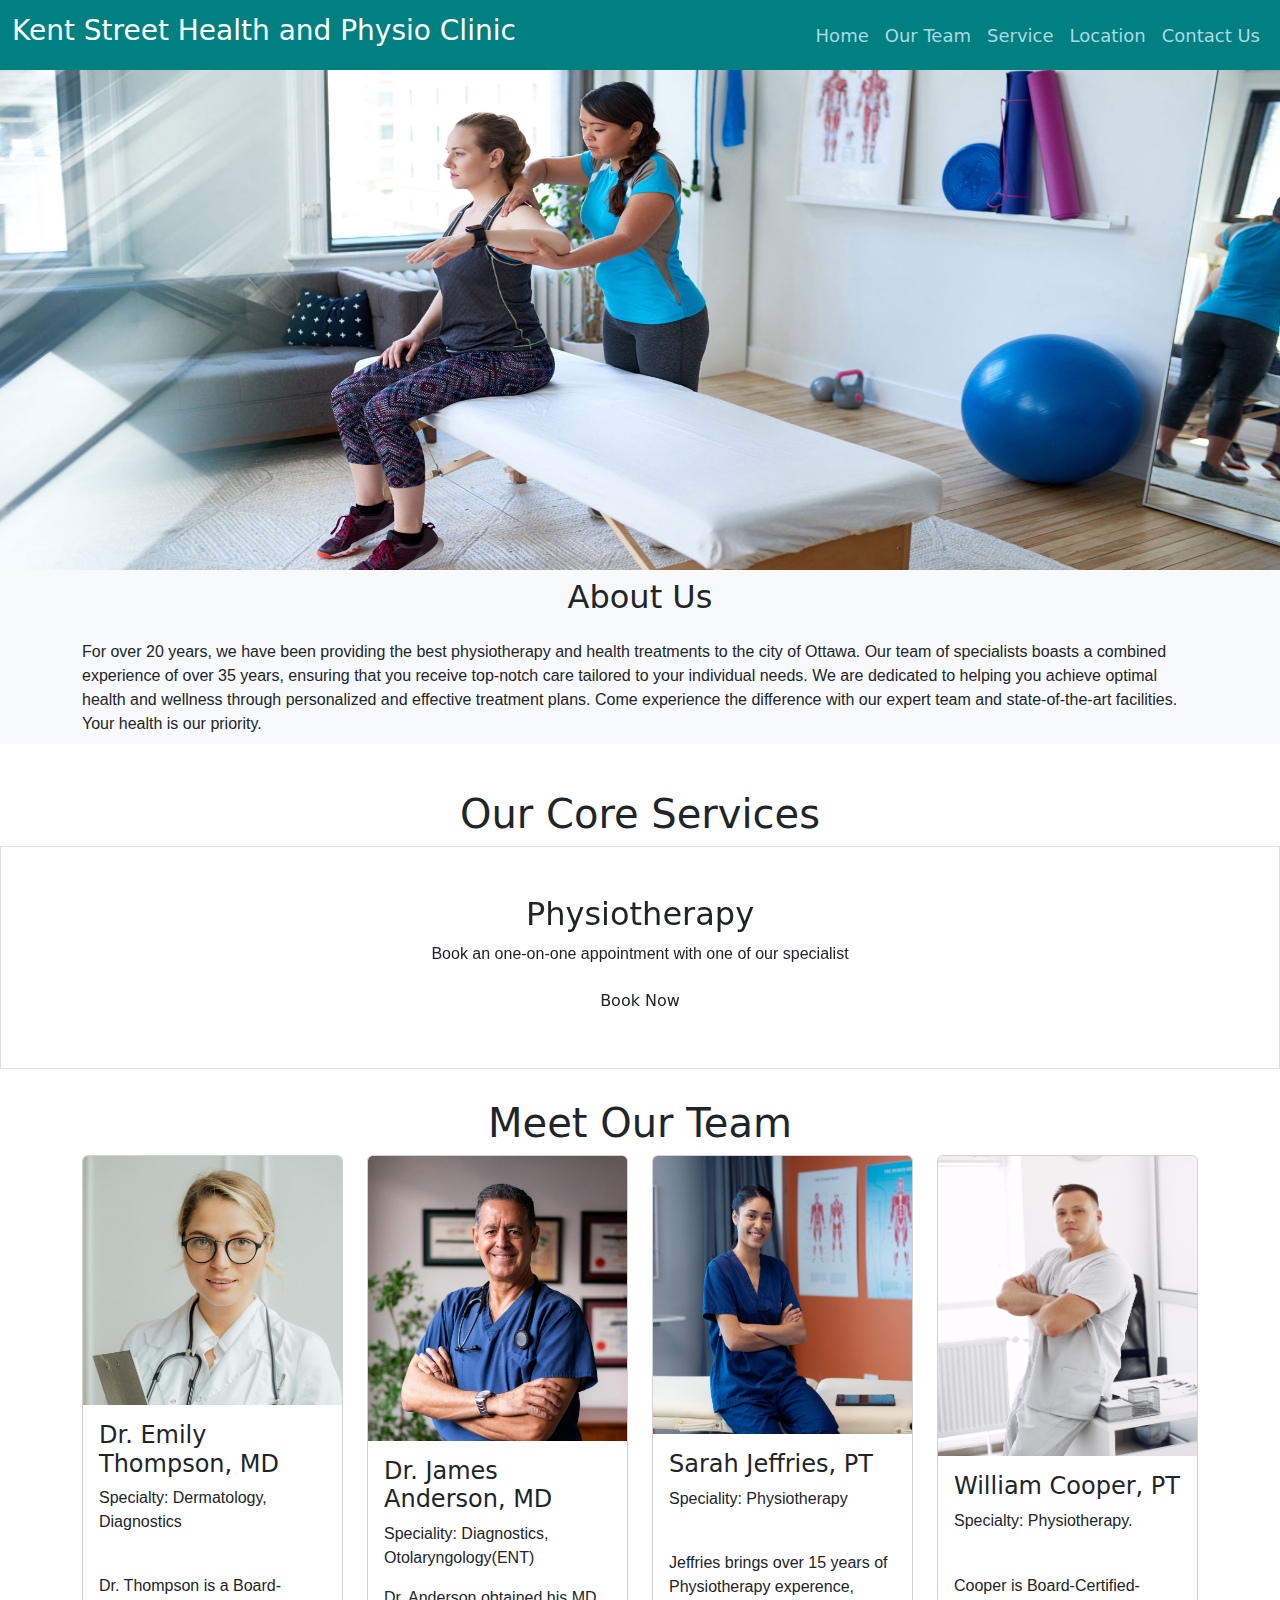
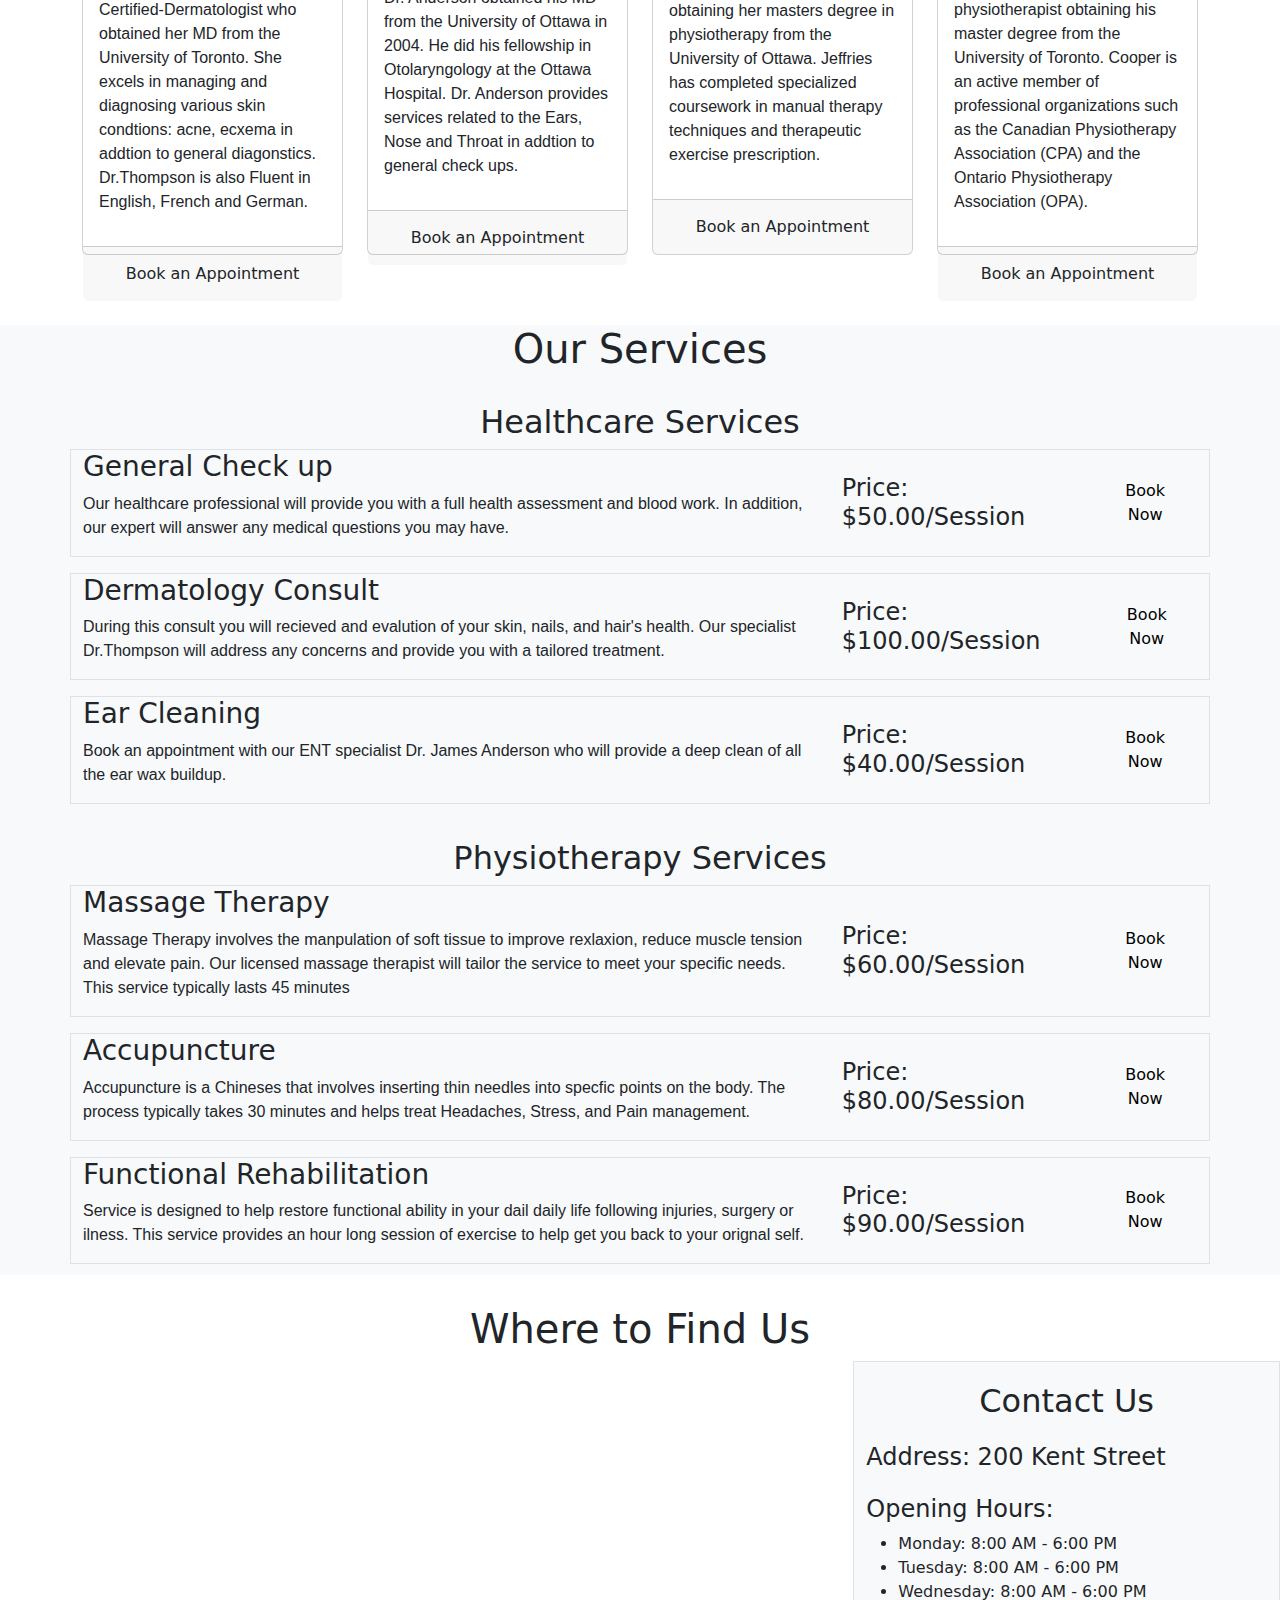
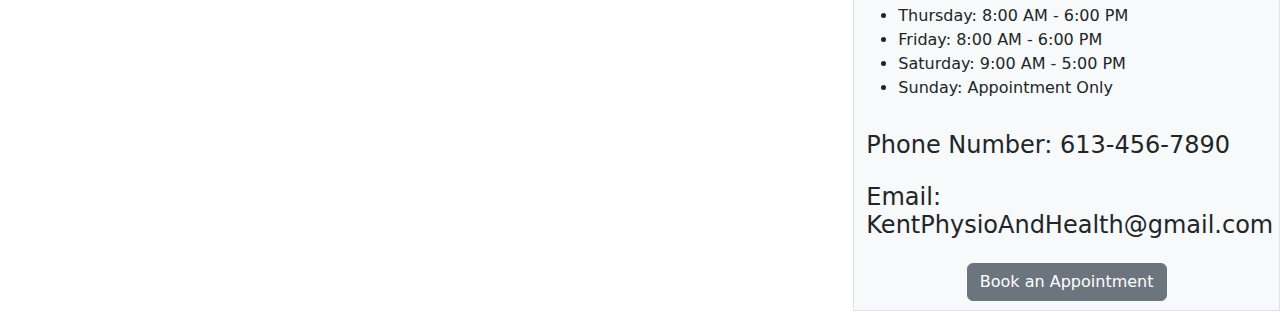
==== commit be541740: "Finished Website" ====
--- a/index.html
+++ b/index.html
@@ -69,7 +69,7 @@
     </div>
 
     <!-- Displays  an overview of services and then a list of services offered-->
-    <div class="container-fluid text-center py-4" style="padding-left: 10px; padding-right: 10px;">
+    <div class="container-fluid text-center" style="padding-top: 30px; padding-left: 10px; padding-right: 10px;">
         <h1>Our Core Services</h1>
     </div>
 
@@ -304,7 +304,8 @@
                 <div class="col-sm-8">
                     <div>
                         <h3>Functional Rehabilitation</h3>
-                        <p> Service is designed to help restore functional ability of daily life following injuries,
+                        <p> Service is designed to help restore functional ability in your dail daily life following
+                            injuries,
                             surgery or ilness. This service provides an hour long session of exercise to help get you
                             back to your orignal self.</p>
                     </div>
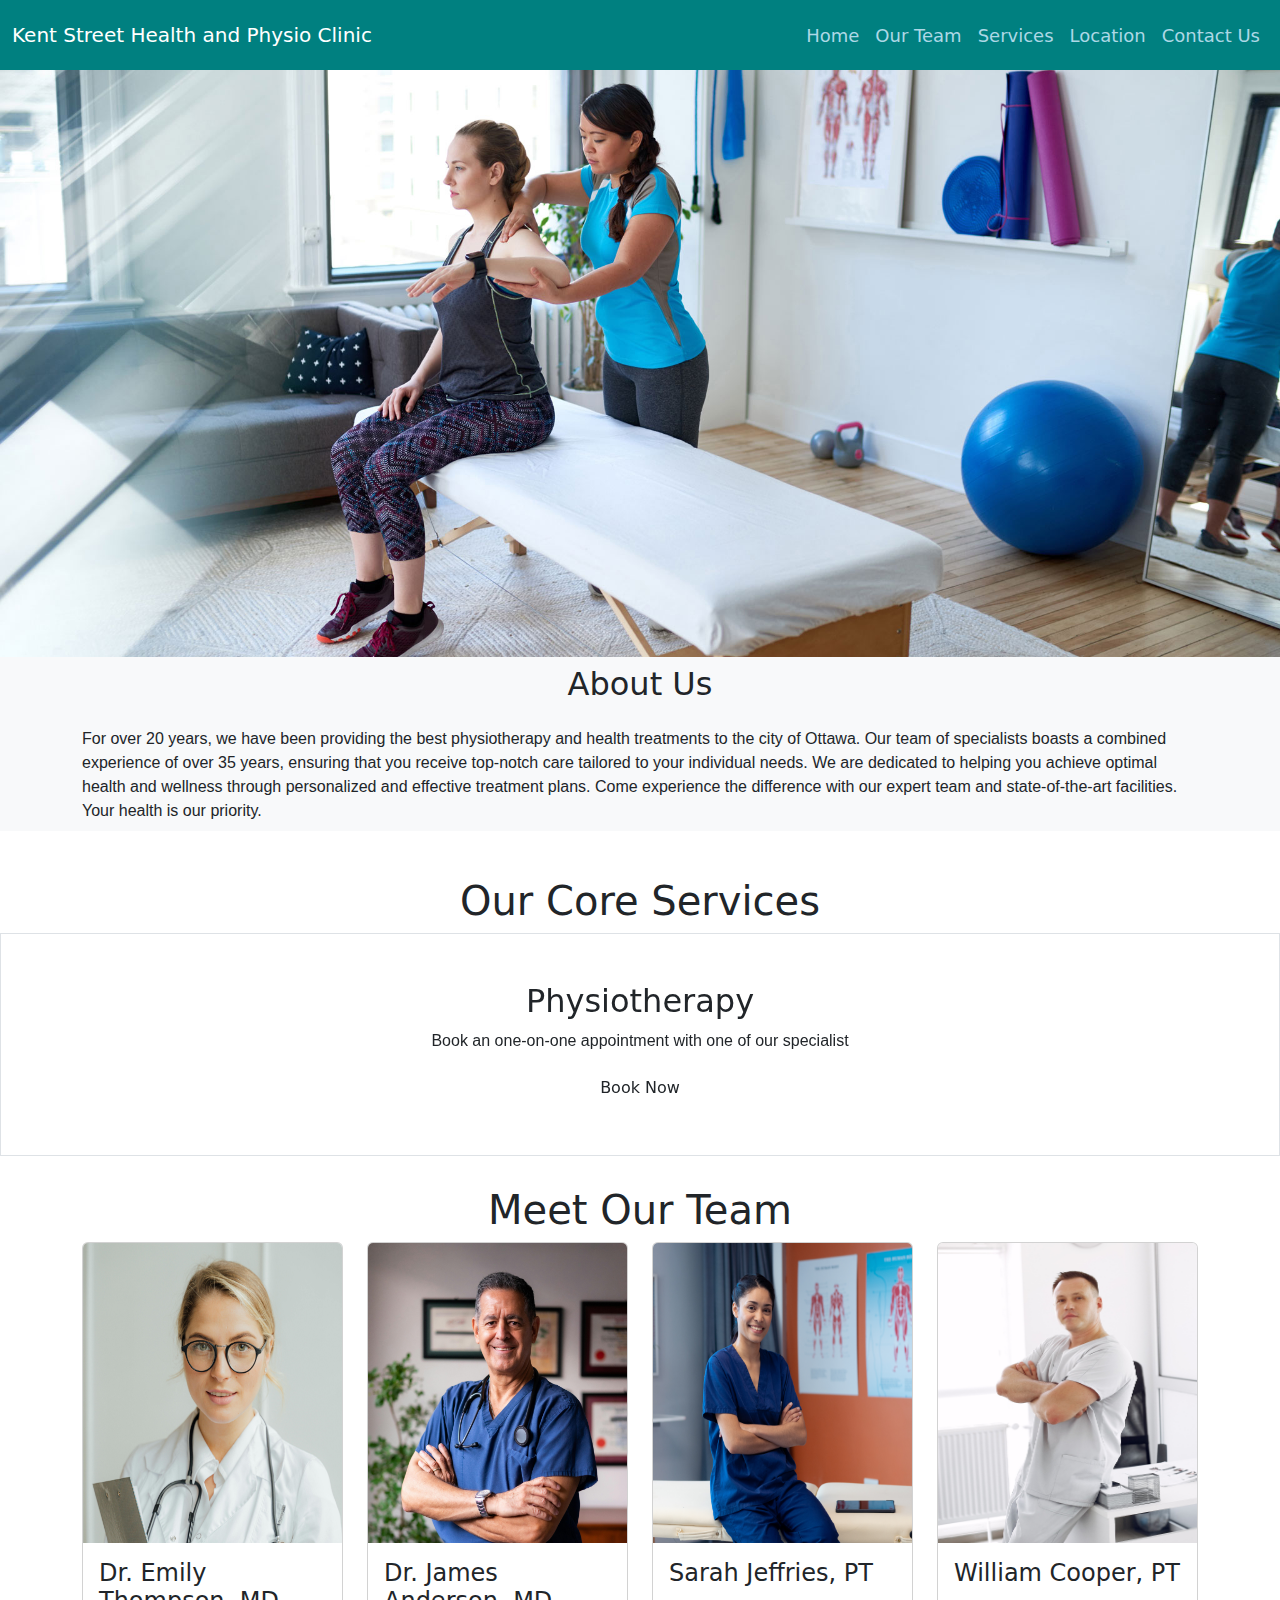
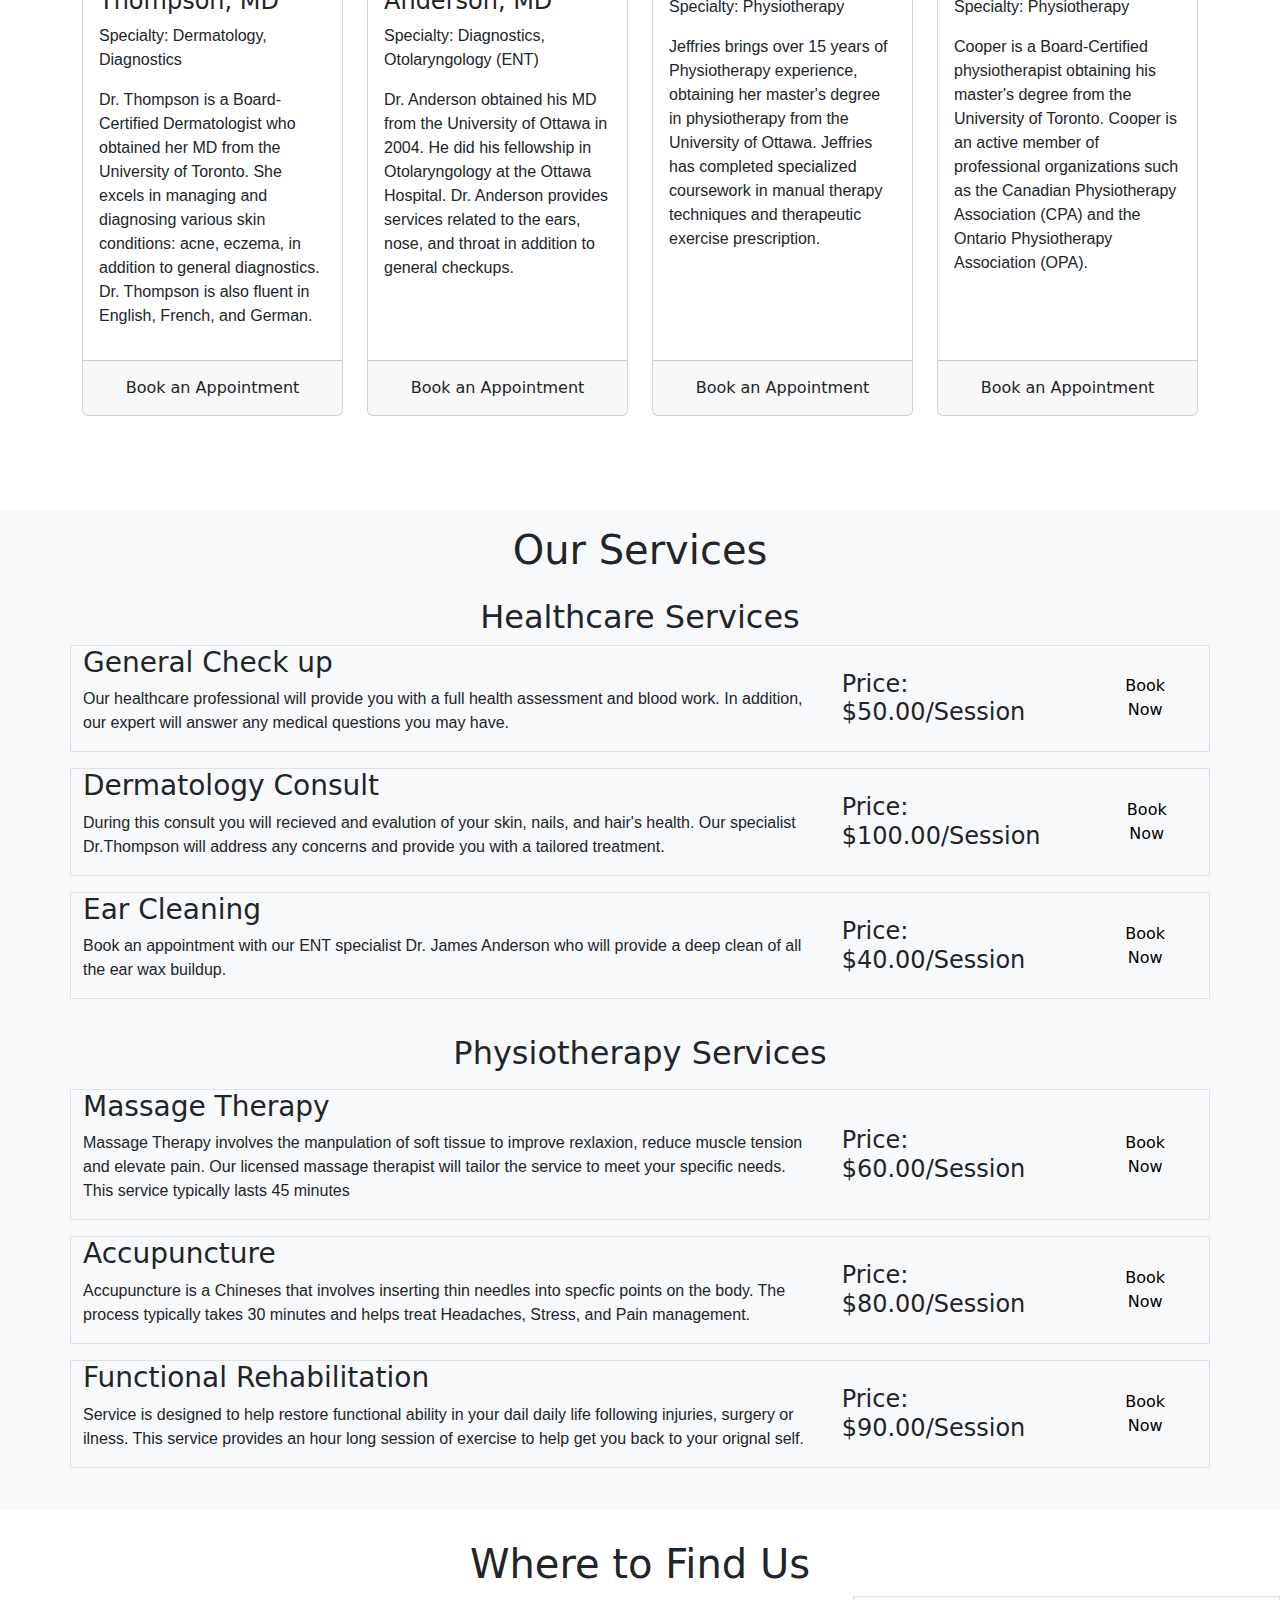
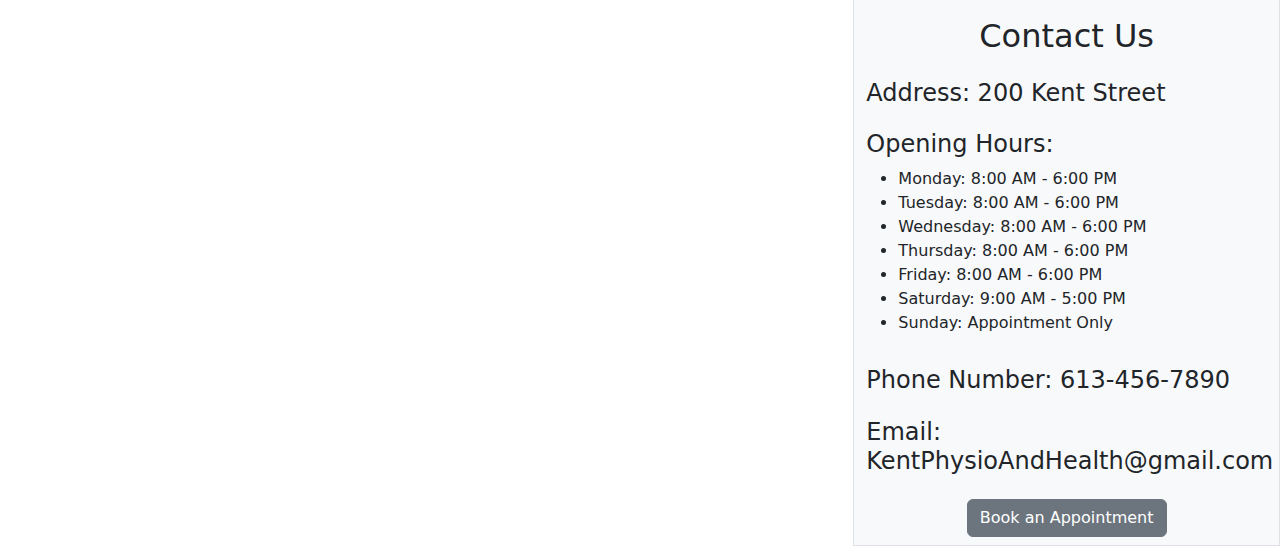
==== commit cfb2b625: "Made website more flexable for screen shrinkage" ====
--- a/index.html
+++ b/index.html
@@ -9,6 +9,8 @@
     <link href="https://cdn.jsdelivr.net/npm/bootstrap@5.3.3/dist/css/bootstrap.min.css" rel="stylesheet">
     <link href="https://cdnjs.cloudflare.com/ajax/libs/font-awesome/6.0.0-beta3/css/all.min.css" rel="stylesheet">
     <script src="https://cdn.jsdelivr.net/npm/bootstrap@5.3.3/dist/js/bootstrap.bundle.min.js"></script>
+    <script src="https://code.jquery.com/jquery-3.5.1.slim.min.js"></script>
+    <script src="https://cdn.jsdelivr.net/npm/@popperjs/core@2.11.6/dist/umd/popper.min.js"></script>
 </head>
 
 <body>
@@ -17,39 +19,41 @@
     <!-- ===================== -->
     <nav class="navbar navbar-expand-md navbar-design fixed-top">
         <div class="container-fluid">
-            <!-- Left hand side of nav-->
-            <ul class="navbar-nav">
-                <li>
-                    <span class="website-name">
-                        <h1 style="color: white; font-size: 28px; ">Kent Street Health
-                            and Physio Clinic</h1>
-                    </span>
-                </li>
-            </ul>
-
-            <!-- Links to other sections of the web page-->
-            <ul class="navbar-nav">
-                <li class="nav-item">
-                    <a class="nav-link" href="#"> Home </a>
-                </li>
-                <li class="nav-item">
-                    <a class="nav-link" href="#ourTeam"> Our Team </a>
-                </li>
-                <li class="nav-item">
-                    <a class="nav-link" href="#services">Service</a>
-                </li>
-                <li class="nav-item">
-                    <a class="nav-link" href="#location"> Location </a>
-                </li>
-                <li class="nav-item">
-                    <a class="nav-link" href="#location"> Contact Us </a>
-                </li>
-            </ul>
+            <!-- Navbar Brand -->
+            <a class="navbar-brand" href="#" style="color:white">Kent Street Health and Physio Clinic</a>
+
+            <!-- Navbar Toggler for Hamburger Menu -->
+            <button class="navbar-toggler navbar-light" type="button" data-bs-toggle="collapse"
+                data-bs-target="#navbarNav" aria-controls="navbarNav" aria-expanded="false"
+                aria-label="Toggle navigation">
+                <span class="navbar-toggler-icon"></span>
+            </button>
+
+            <!-- Navbar Links -->
+            <div class="collapse navbar-collapse justify-content-end" id="navbarNav">
+                <ul class="navbar-nav">
+                    <li class="nav-item">
+                        <a class="nav-link" href="#" onclick="closeNavbar()">Home</a>
+                    </li>
+                    <li class="nav-item">
+                        <a class="nav-link" href="#ourTeam" onclick="closeNavbar()">Our Team</a>
+                    </li>
+                    <li class="nav-item">
+                        <a class="nav-link" href="#services" onclick="closeNavbar()">Services</a>
+                    </li>
+                    <li class="nav-item">
+                        <a class="nav-link" href="#location" onclick="closeNavbar()">Location</a>
+                    </li>
+                    <li class="nav-item">
+                        <a class="nav-link" href="#contact" onclick="closeNavbar()">Contact Us</a>
+                    </li>
+                </ul>
+            </div>
         </div>
     </nav>
     <!-- Landing page image-->
     <div class="container-fluid" style="padding-left: 0; padding-right: 0; margin-top: 70px;">
-        <img src="images\Physiotherapy-2.jpg" alt="Placeholder Image" style="width:100%; height:500px;">
+        <img src="images\Physiotherapy-2.jpg" alt="Placeholder Image">
     </div>
 
     <!-- ===================== -->
@@ -106,116 +110,100 @@
     </div>
 
     <!-- Meet the team section of the website-->
+    <!-- Meet Our Team Section -->
     <div class="container-fluid" id="ourTeam">
         <h1 class="text-center" style="margin-top: 30px;">Meet Our Team</h1>
     </div>
-    <div class="container" style="display: flex; align-items: center;">
+    <div class="container">
         <div class="row">
-            <div class="col-3 ">
-                <div class="card" style="max-width: 24rem;height: 700px">
-                    <img class="card-img-top" src="images\pexels-shkrabaanthony-5215024.jpg" alt="Card image"
-                        style="height:300px">
-                    <div class="card-body">
+            <div class="col-12 col-md-6 col-lg-3 mb-4">
+                <div class="card h-100 d-flex flex-column">
+                    <img class="card-img-top" src="images/pexels-shkrabaanthony-5215024.jpg" alt="Card image"
+                        style="height: 300px;">
+                    <div class="card-body flex-grow-1">
                         <h4 class="card-title">Dr. Emily Thompson, MD</h4>
-                        <p class="card-text" style="margin-bottom: 40px;">Specialty: Dermatology, Diagnostics </p>
-
-                        <p> Dr. Thompson is a Board-
-                            Certified-Dermatologist who obtained her MD from
-                            the
-                            University of Toronto. She excels in managing and diagnosing various skin condtions: acne,
-                            ecxema in addtion to general diagonstics. Dr.Thompson is also Fluent in English, French and
-                            German.
-                        <p>
-                    </div>
-                    <div class="card-footer text-center"> <button type="button" class="btn" data-bs-toggle="modal"
-                            data-bs-target="#bookingModal">
-                            Book an Appointment</button>
-                    </div>
-                </div>
-            </div>
-            <div class="col-3">
-                <div class="card" style="max-width: 24rem; height: 700px">
-                    <img class="card-img-top" src="images\pexels-cristian-rojas-8460157.jpg" alt="Card image"
-                        style="height:300px">
-                    <div class=" card-body">
+                        <p class="card-text">Specialty: Dermatology, Diagnostics</p>
+                        <p>Dr. Thompson is a Board-Certified Dermatologist who obtained her MD from the University
+                            of Toronto. She excels in managing and diagnosing various skin conditions: acne, eczema,
+                            in addition to general diagnostics. Dr. Thompson is also fluent in English, French, and
+                            German.</p>
+                    </div>
+                    <div class="card-footer text-center mt-auto">
+                        <button type="button" class="btn" data-bs-toggle="modal" data-bs-target="#bookingModal">Book
+                            an Appointment</button>
+                    </div>
+                </div>
+            </div>
+            <div class="col-12 col-md-6 col-lg-3 mb-4">
+                <div class="card h-100 d-flex flex-column">
+                    <img class="card-img-top" src="images/pexels-cristian-rojas-8460157.jpg" alt="Card image"
+                        style="height: 300px;">
+                    <div class="card-body flex-grow-1">
                         <h4 class="card-title">Dr. James Anderson, MD</h4>
-                        <p class="card-text">Speciality: Diagnostics, Otolaryngology(ENT)</p>
-                        <p> Dr. Anderson obtained his MD from the University of Ottawa in 2004.
-                            He did his fellowship in
-                            Otolaryngology at the Ottawa Hospital. Dr. Anderson provides services related to the Ears,
-                            Nose
-                            and Throat in addtion to general check ups.
-                        <p>
-
-                    </div>
-                    <div class="card-footer text-center"> <button type="button" class="btn" data-bs-toggle="modal"
-                            data-bs-target="#bookingModal">
-                            Book an Appointment</button>
-                    </div>
-
-                </div>
-            </div>
-            <div class="col-3 ">
-                <div class="card" style="max-width: 24rem; height: 700px">
-                    <img class="card-img-top" id="image" src="images\PhysioTherapist1.png" alt="Card image"
-                        style="height:300px">
-                    <div class="card-body">
-                        <h4 class="card-title">Sarah Jeffries, PT </h4>
-                        <p class="card-text" style="margin-bottom: 40px;">Speciality: Physiotherapy</p>
-                        <p> Jeffries brings over 15 years of Physiotherapy experence, obtaining
-                            her masters degree in
-                            physiotherapy from the University of Ottawa. Jeffries has completed specialized coursework
-                            in
-                            manual
-                            therapy techniques and therapeutic exercise prescription.</p>
-
-                    </div>
-                    <div class="card-footer text-center"> <button type="button" class="btn" data-bs-toggle="modal"
-                            data-bs-target="#bookingModal">
-                            Book an Appointment</button>
-                    </div>
-                </div>
-            </div>
-
-            <div class="col-3">
-                <div class="card" style="max-width: 24rem; height: 700px ">
-
-                    <img class="card-img-top" src="images\doctor-white-uniform-office.jpg" alt="Card image"
-                        style="height:300px">
-                    <div class="card-body">
+                        <p class="card-text">Specialty: Diagnostics, Otolaryngology (ENT)</p>
+                        <p>Dr. Anderson obtained his MD from the University of Ottawa in 2004. He did his fellowship
+                            in Otolaryngology at the Ottawa Hospital. Dr. Anderson provides services related to the
+                            ears, nose, and throat in addition to general checkups.</p>
+                    </div>
+                    <div class="card-footer text-center mt-auto">
+                        <button type="button" class="btn" data-bs-toggle="modal" data-bs-target="#bookingModal">Book
+                            an Appointment</button>
+                    </div>
+                </div>
+            </div>
+            <div class="col-12 col-md-6 col-lg-3 mb-4">
+                <div class="card h-100 d-flex flex-column">
+                    <img class="card-img-top" id="image" src="images/PhysioTherapist1.png" alt="Card image"
+                        style="height: 300px;">
+                    <div class="card-body flex-grow-1">
+                        <h4 class="card-title">Sarah Jeffries, PT</h4>
+                        <p class="card-text">Specialty: Physiotherapy</p>
+                        <p>Jeffries brings over 15 years of Physiotherapy experience, obtaining her master's degree
+                            in physiotherapy from the University of Ottawa. Jeffries has completed specialized
+                            coursework in manual therapy techniques and therapeutic exercise prescription.</p>
+                    </div>
+                    <div class="card-footer text-center mt-auto">
+                        <button type="button" class="btn " data-bs-toggle="modal" data-bs-target="#bookingModal">Book an
+                            Appointment</button>
+                    </div>
+                </div>
+            </div>
+            <div class="col-12 col-md-6 col-lg-3 mb-4">
+                <div class="card h-100 d-flex flex-column">
+                    <img class="card-img-top" src="images/doctor-white-uniform-office.jpg" alt="Card image"
+                        style="height: 300px;">
+                    <div class="card-body flex-grow-1">
                         <h4 class="card-title">William Cooper, PT</h4>
-                        <p class="card-text" style="padding-bottom: 25px">Specialty: Physiotherapy.</p>
-                        <p>Cooper is Board-Certified-physiotherapist obtaining his master degree
-                            from the University of
-                            Toronto. Cooper is an active member of professional organizations such as the Canadian
-                            Physiotherapy
-                            Association (CPA) and the Ontario Physiotherapy Association (OPA).</p>
-
-                    </div>
-                    <div class="card-footer text-center"> <button type="button" class="btn" data-bs-toggle="modal"
-                            data-bs-target="#bookingModal">
-                            Book an Appointment</button>
-                    </div>
-                </div>
-            </div>
-
+                        <p class="card-text">Specialty: Physiotherapy</p>
+                        <p>Cooper is a Board-Certified physiotherapist obtaining his master's degree from the
+                            University of Toronto. Cooper is an active member of professional organizations such as
+                            the Canadian Physiotherapy Association (CPA) and the Ontario Physiotherapy Association
+                            (OPA).</p>
+                    </div>
+                    <div class="card-footer text-center mt-auto">
+                        <button type="button" class="btn" data-bs-toggle="modal" data-bs-target="#bookingModal">Book
+                            an Appointment</button>
+                    </div>
+                </div>
+            </div>
         </div>
     </div>
 
     <!-- Service Section -->
     <div class="container-fluid  bg-light" id="services"
-        style="height:950px; margin-top: 70px; background-color:lightgray; ">
-        <div class="container-fluid text-center" style="margin-top: 30px;">
-            <h1 style="margin-top: 20px;">Our Services</h1>
-        </div>
-        <h2 class="text-center" style="margin-top: 30px;"> Healthcare Services</h2>
+        style=" min-height: 1000px; margin-top: 70px; background-color:lightgray; ">
+        <div class="container-fluid text-center pt-3" style="margin-top: 30px;">
+            <h1>Our Services</h1>
+        </div>
+        <h2 class="text-center mt-4"> Healthcare Services</h2>
         <div class="container">
-            <!-- Example of service box-->
+            <!-- Service box-->
             <div class="row border d-flex align-items-center mb-3">
                 <div class="col-md-8">
                     <div>
                         <h3>General Check up</h3>
-                        <p> Our healthcare professional will provide you with a full health assessment and blood work.
+                        <p> Our healthcare professional will provide you with a full health assessment and blood
+                            work.
                             In
                             addition, our expert will answer any medical questions you may have.</p>
                     </div>
@@ -231,7 +219,8 @@
                 <div class="col-sm-8">
                     <div>
                         <h3>Dermatology Consult</h3>
-                        <p>During this consult you will recieved and evalution of your skin, nails, and hair's health.
+                        <p>During this consult you will recieved and evalution of your skin, nails, and hair's
+                            health.
                             Our specialist Dr.Thompson will address any concerns and provide you with a tailored
                             treatment.
                         </p>
@@ -249,7 +238,8 @@
                 <div class="col-sm-8">
                     <div>
                         <h3>Ear Cleaning</h3>
-                        <p> Book an appointment with our ENT specialist Dr. James Anderson who will provide a deep clean
+                        <p> Book an appointment with our ENT specialist Dr. James Anderson who will provide a deep
+                            clean
                             of all the ear wax buildup.</p>
                     </div>
                 </div>
@@ -263,14 +253,15 @@
         </div>
         <!-- Physiotherapy Services-->
         <h2 class="text-center" style="margin-top: 35px;"> Physiotherapy Services</h2>
-        <div class="container">
+        <div class="container py-2">
 
             <!--One of the services offered-->
             <div class="row border d-flex align-items-center mb-3">
                 <div class="col-md-8">
                     <div>
                         <h3>Massage Therapy</h3>
-                        <p>Massage Therapy involves the manpulation of soft tissue to improve rexlaxion, reduce muscle
+                        <p>Massage Therapy involves the manpulation of soft tissue to improve rexlaxion, reduce
+                            muscle
                             tension and elevate pain. Our licensed massage therapist will tailor the service
                             to meet your specific needs. This service typically lasts 45 minutes</p>
                     </div>
@@ -287,7 +278,8 @@
                 <div class="col-sm-8">
                     <div>
                         <h3>Accupuncture</h3>
-                        <p>Accupuncture is a Chineses that involves inserting thin needles into specfic points on the
+                        <p>Accupuncture is a Chineses that involves inserting thin needles into specfic points on
+                            the
                             body. The process typically takes 30 minutes and helps treat Headaches, Stress, and Pain
                             management.</p>
                     </div>
@@ -306,7 +298,8 @@
                         <h3>Functional Rehabilitation</h3>
                         <p> Service is designed to help restore functional ability in your dail daily life following
                             injuries,
-                            surgery or ilness. This service provides an hour long session of exercise to help get you
+                            surgery or ilness. This service provides an hour long session of exercise to help get
+                            you
                             back to your orignal self.</p>
                     </div>
                 </div>
@@ -394,7 +387,7 @@
                                 <option value="" selected disabled>Select a service</option>
                                 <option>General Checkup</option>
                                 <option>Dermatology Consult</option>
-                                <option>Ear Cleaning/option>
+                                <option>Ear Cleaning</option>
                                 <option>Massage Therapy</option>
                                 <option>Accupuncture</option>
                                 <option>Functional Rehabilitation</option>
@@ -542,6 +535,16 @@
 
 
     </script>
+    <script>
+        function closeNavbar() {
+            var navBar = document.querySelector('.navbar-collapse');
+            if (navBar.classList.contains('show')) {
+                var toggleButton = document.querySelector('.navbar-toggler');
+                toggleButton.click(); // Simulate a click on the toggler button to close the navbar
+            }
+        }
+    </script>
+
 
 
 
